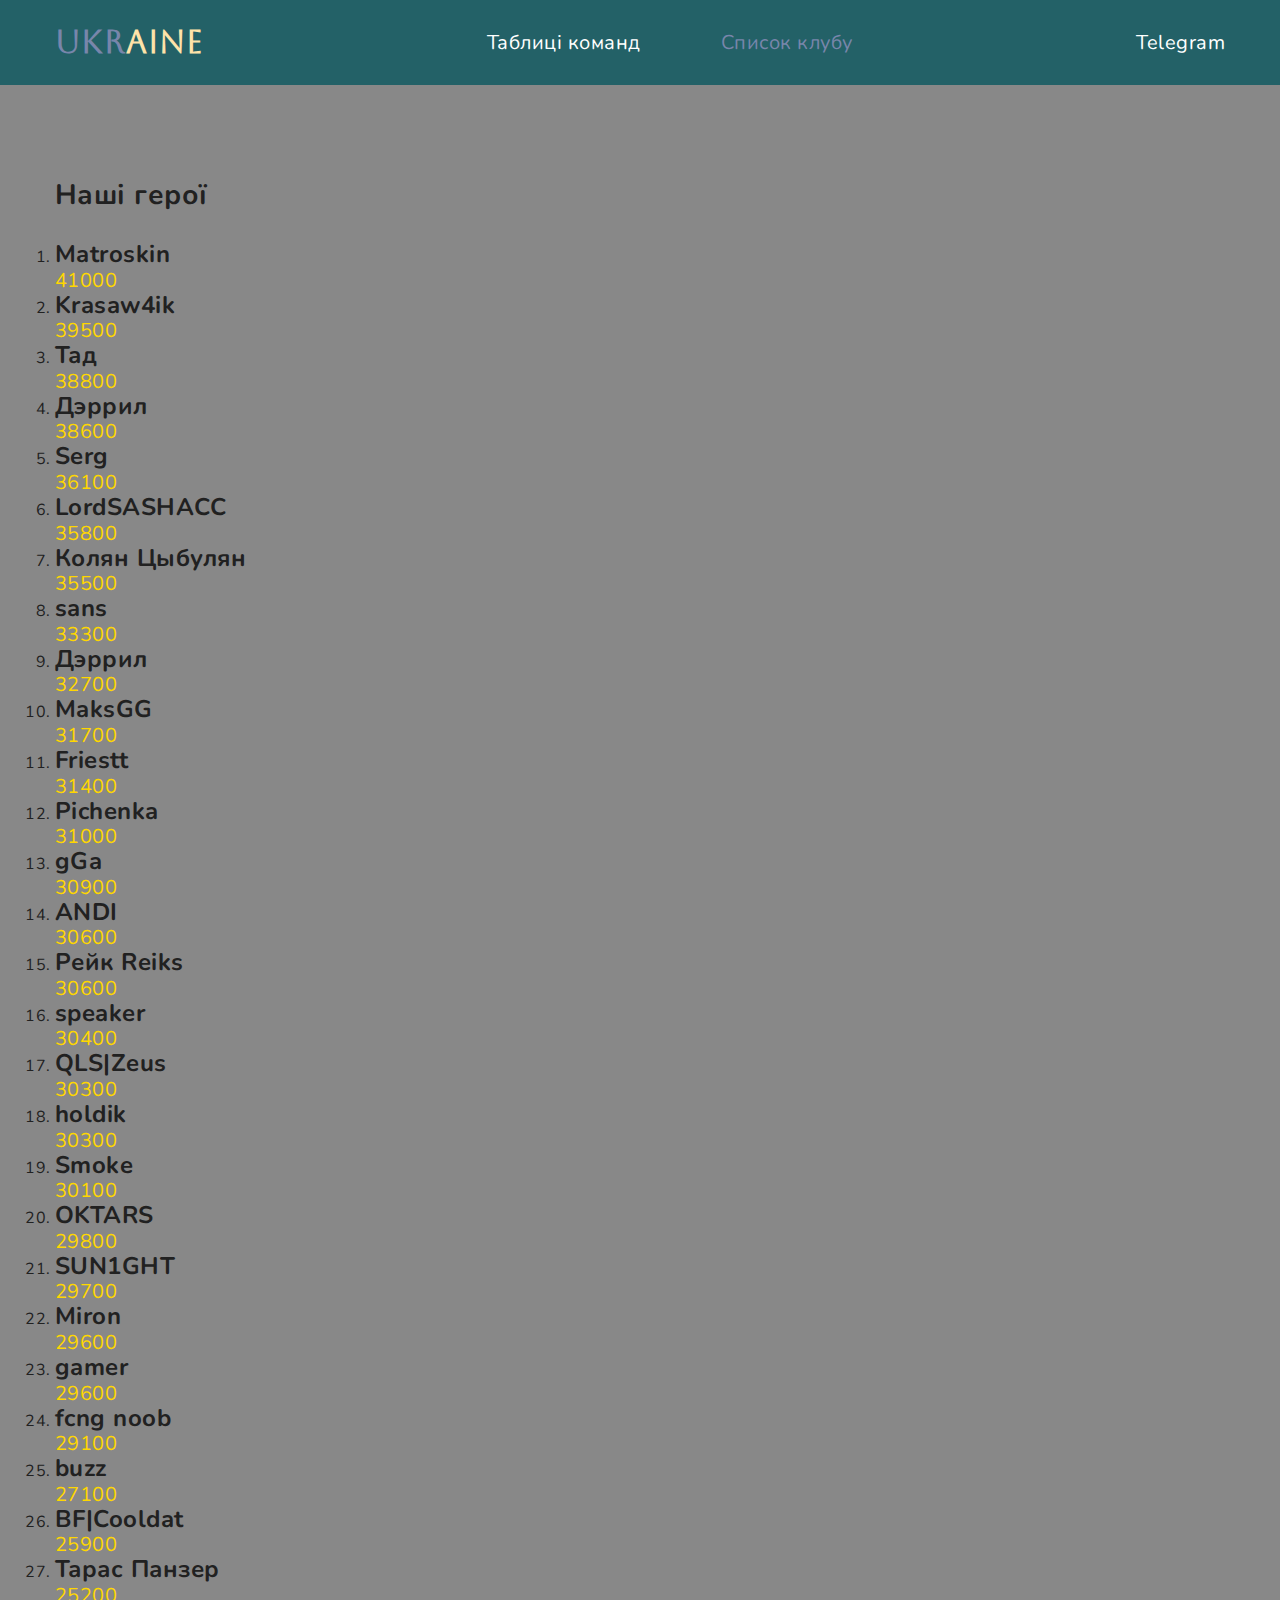
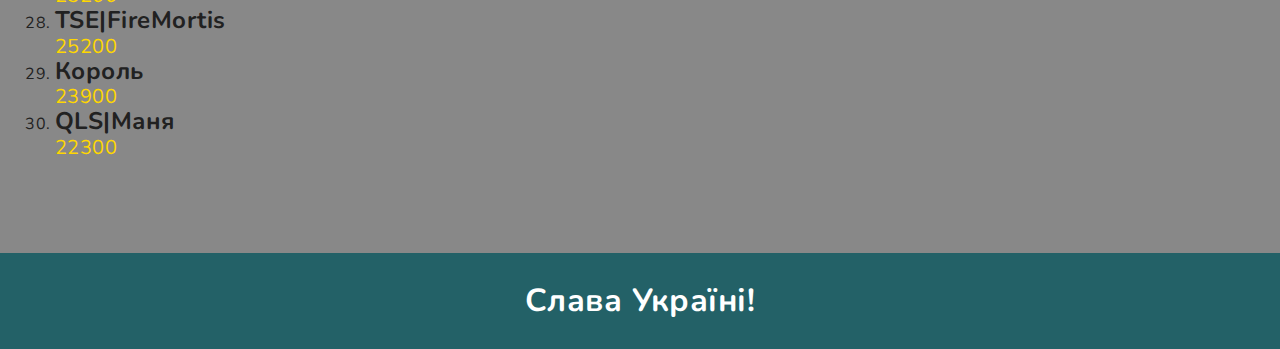
==== peoplelist.html @ 1a243423 "Update" ====
<!DOCTYPE html>
<html lang="uk">
  <head>
    <meta charset="UTF-8" />
    <meta name="viewport" content="width=device-width, initial-scale=1.0" />
    <title>Список клубу</title>
    <link rel="preconnect" href="https://fonts.googleapis.com">
    <link rel="preconnect" href="https://fonts.gstatic.com" crossorigin>
    <link 
      href="https://fonts.googleapis.com/css2?family=Aboreto&family=Nunito:wght@400;600;700&display=swap" rel="stylesheet"
    >
    <link
      rel="stylesheet"
      href="https://cdn.jsdelivr.net/npm/modern-normalize@1.1.0/modern-normalize.min.css"
    />
    <link rel="stylesheet" href="./styles/styles.css" />
  </head>
  <body>
    <header class="page-header">
      <div class="page-header-container container">
        <nav class="page-navigation">
          <h1 class="ukraine-logo">
            <span class="ukr-logo">Ukr</span><span class="aine-logo">aine</span>
          </h1>
          <ul class="menu list">
            <li class="menu-item">
              <a href="./index.html" class="team-table link">Таблиці команд</a>
            </li>
            <li class="menu-item">
              <a href="./peoplelist.html" class="team-list link current"
                >Список клубу</a
              >
            </li>
          </ul>
          <a href="https://t.me/UkraineBsUa" class="telegram-link link"
            ><span>Telegram</span></a
          >
        </nav>
      </div>
    </header>
    <main>
      <section class="list-section section">
        <div class="container">
            <h1 class="heroes">Наші герої</h1>
          <ol class="namelist">
            <li class="player">
              <h2 class="player-name">Matroskin</h2>
              <p class="player-trophy">41000</p>
            </li>
            <li class="player">
              <h2 class="player-name">Krasaw4ik</h2>
              <p class="player-trophy">39500</p>
            </li>
            <li class="player">
              <h2 class="player-name">Тад</h2>
              <p class="player-trophy">38800</p>
            </li>
            <li class="player">
              <h2 class="player-name">Дэррил</h2>
              <p class="player-trophy">38600</p>
            </li>
            <li class="player">
              <h2 class="player-name">Serg</h2>
              <p class="player-trophy">36100</p>
            </li>
            <li class="player">
                <h2 class="player-name">LordSASHACC</h2>
                <p class="player-trophy">35800</p>
            </li>
            <li class="player">
                <h2 class="player-name">Колян Цыбулян</h2>
                <p class="player-trophy">35500</p>
            </li>
            <li class="player">
                <h2 class="player-name">sans</h2>
                <p class="player-trophy">33300</p>
            </li>
            <li class="player">
                <h2 class="player-name">Дэррил</h2>
                <p class="player-trophy">32700</p>
            </li>
            <li class="player">
                <h2 class="player-name">MaksGG</h2>
                <p class="player-trophy">31700</p>
            </li>
            <li class="player">
                <h2 class="player-name">Friestt</h2>
                <p class="player-trophy">31400</p>
            </li>
            <li class="player">
                <h2 class="player-name">Pichenka</h2>
                <p class="player-trophy">31000</p>
            </li>
            <li class="player">
                <h2 class="player-name">gGa</h2>
                <p class="player-trophy">30900</p>
            </li>
            <li class="player">
                <h2 class="player-name">ANDI</h2>
                <p class="player-trophy">30600</p>
            </li>
            <li class="player">
                <h2 class="player-name">Рейк Reiks</h2>
                <p class="player-trophy">30600</p>
            </li>
            <li class="player">
                <h2 class="player-name">speaker</h2>
                <p class="player-trophy">30400</p>
            </li>
            <li class="player">
                <h2 class="player-name">QLS|Zeus</h2>
                <p class="player-trophy">30300</p>
            </li>
            <li class="player">
                <h2 class="player-name">holdik</h2>
                <p class="player-trophy">30300</p>
            </li>
            <li class="player">
                <h2 class="player-name">Smoke</h2>
                <p class="player-trophy">30100</p>
            </li>
            <li class="player">
                <h2 class="player-name">OKTARS</h2>
                <p class="player-trophy">29800</p>
            </li>
            <li class="player">
                <h2 class="player-name">SUN1GHT</h2>
                <p class="player-trophy">29700</p>
            </li>
            <li class="player">
                <h2 class="player-name">Miron</h2>
                <p class="player-trophy">29600</p>
            </li>
            <li class="player">
                <h2 class="player-name">gamer</h2>
                <p class="player-trophy">29600</p>
            </li>
            <li class="player">
                <h2 class="player-name">fcng noob</h2>
                <p class="player-trophy">29100</p>
            </li>
            <li class="player">
                <h2 class="player-name">buzz</h2>
                <p class="player-trophy">27100</p>
            </li>
            <li class="player">
                <h2 class="player-name">BF|Cooldat</h2>
                <p class="player-trophy">25900</p>
            </li>
            <li class="player">
                <h2 class="player-name">Тарас Панзер</h2>
                <p class="player-trophy">25200</p>
            </li>
            <li class="player">
                <h2 class="player-name">TSE|FireMortis</h2>
                <p class="player-trophy">25200</p>
            </li>
            <li class="player">
                <h2 class="player-name">Король</h2>
                <p class="player-trophy">23900</p>
            </li>
            <li class="player">
                <h2 class="player-name">QLS|Маня</h2>
                <p class="player-trophy">22300</p>
            </li>
          </ul>
        </div>
      </section>
    </main>
    <footer class="page-footer">
      <div class="page-footer-container container">
        <h3 class="glory-ukraine">Слава Україні!</h3>
      </div>
    </footer>
  </body>
</html>
---- styles/styles.css ----
:root {
    --primary-font: 'Nunito', sans-serif;
    --logo-font: 'Aboreto', sans-serif;
    --primary-bg-color: #FFFFFF;
    --primary-text-color: #212121;
}

h1, h2, h3, h4, h5, h6, p {
    margin-top: 0;
    margin-bottom: 0;
}

ol, ul {
    margin-top: 0;
    margin-bottom: 0;
    padding-left: 0;
}

img {
    display: block;
    max-width: 100%;
    height: auto;
}

table {
    box-shadow: 2px 2px 2px 2px hsla(0, 0%, 0%, 0.2);
    margin: 3rem;
    font-family: var(--primary-font);
    border-collapse: collapse;
}

td, th {
    padding: 0.5rem 1rem;
    border: 1px solid #888;
    text-align: center;
}

.link {
    text-decoration: none;
}

.list {
    list-style: none;
}

.buttoncursor {
    cursor: pointer;
}

.cursor {
    cursor: default;
}

.visually-hidden {
    position: absolute;
    white-space: nowrap;
    width: 1px;
    height: 1px;
    overflow: hidden;
    border: 0;
    padding: 0;
    clip: rect(0 0 0 0);
    clip-path: inset(50%);
    margin: -1px;
}

.container {
    width: 1200px;
    margin-left: auto;
    margin-right: auto;
    padding-left: 15px;
    padding-right: 15px;
}

.section {
    padding-top: 94px;
    padding-bottom: 94px;
}

body {
    font-family: var(--primary-font);
    background: var(--primary-bg-color);
    color: var(--primary-text-color);
    font-size: 16px;
    letter-spacing: 0.03em;
}

/*-------------- HEADER --------------*/

.page-header{
    background-color: #236167;
    padding: 24px 0;
}

.page-navigation {
    display: flex;
    align-items: center;
    justify-content: space-between;
}

.ukraine-logo {
    font-family: var(--logo-font);
    color: #7886AB;
    font-size: 32px;
}

.aine-logo {
    color: #FEE3A9;
}

.menu {
    display: flex;
    align-items: center;
    column-gap: 80px;
}

.team-table, 
.team-list,
.telegram-link {
    color: white;
    font-size: 20px;
}

.team-table:hover,
.team-table:focus,
.team-list:hover,
.team-list:focus,
.telegram-link:hover,
.telegram-link:focus,
.current {
    color: #7886AB;
}

/*-------------- /HEADER --------------*/

/*-------------- FOOTER --------------*/

.page-footer {
    background: #236167;
    padding: 24px 0;
}

.page-footer-container{
    display: flex;
    justify-content: center;
}

.glory-ukraine {
    font-size: 32px;
    line-height: 48px;
    color: white;
}

.uaflag {
    height: 48px;
    width: 48px;
    margin-left: 10px;
}

/*-------------- /FOOTER --------------*/

/*-------------- MAIN --------------*/

.main-section {
    background: #F0F4F4;
}

.main-container {
    display: flex;
    flex-wrap: wrap;
    justify-content: center;
}

.team2-table,
.team3-table {
    background: #FEE7D2;
    table-layout: fixed;
    width: 165px;
}

.team2-caption,
.team3-caption {
    background: #542800;
}

.team2-th,
.team3-th {
    border: 1px solid #542800;
}

.team2-tr,
.team3-tr {
    background: #FFF9F3;
}

.team2,
.team3 {
    font-size: 16px;
    font-weight: 600;
    color: white;
    line-height: 30px;
}

.team1-table,
.team7-table {
    background: #DBDFE9;
    table-layout: fixed;
    width: 165px;
}

.team1-caption,
.team7-caption {
    background: #162755;
}

.team1-th,
.team7-th {
    border: 1px solid #162755;
}

.team1-tr,
.team7-tr {
    background: #FAFAF8;
}

.team1,
.team7 {
    font-size: 16px;
    font-weight: 600;
    color: white;
    line-height: 30px;
}

.team5-table,
.team6-table,
.team8-table,
.team10-table {
    background: #FFF2D5;
    table-layout: fixed;
    width: 165px;
}

.team5-caption,
.team6-caption,
.team8-caption,
.team10-caption {
    background: #A98538;
}

.team5-th,
.team6-th,
.team8-th,
.team10-th {
    border: 1px solid #A98538;
}

.team5-tr,
.team6-tr,
.team8-tr,
.team10-tr {
    background: #FFFBF3;
}

.team5,
.team6,
.team8,
.team10 {
    font-size: 16px;
    font-weight: 600;
    color: white;
    line-height: 30px;
}

/*-------------- /MAIN --------------*/

/*-------------- PEOPLELIST --------------*/

.heroes {
    margin-bottom: 30px;
    font-size: 28px;
}

.list-section {
    background: #888;
}

.player-trophy {
    font-size: 20px;
    color: gold;
}

/*-------------- /PEOPLELIST --------------*/

/*-------------- SMARTPHONE --------------*/

@media screen and (min-width:375px) and (max-width:415px){
    table {
        margin: 2rem;
    }

    .section {
        padding-top: 60px;
        padding-bottom: 60px;
    }
    
    .main-container{
        flex-direction: column;
        align-items: center;
    }

    .container{
        width:375px;
    }
    
    .page-navigation{
        flex-direction: column;
        align-items: center;
        justify-content: center;
        row-gap: 10px;
    }

    .menu {
        flex-direction: column;
        row-gap: 10px;
    }
}

/*-------------- /SMARTPHONE --------------*/
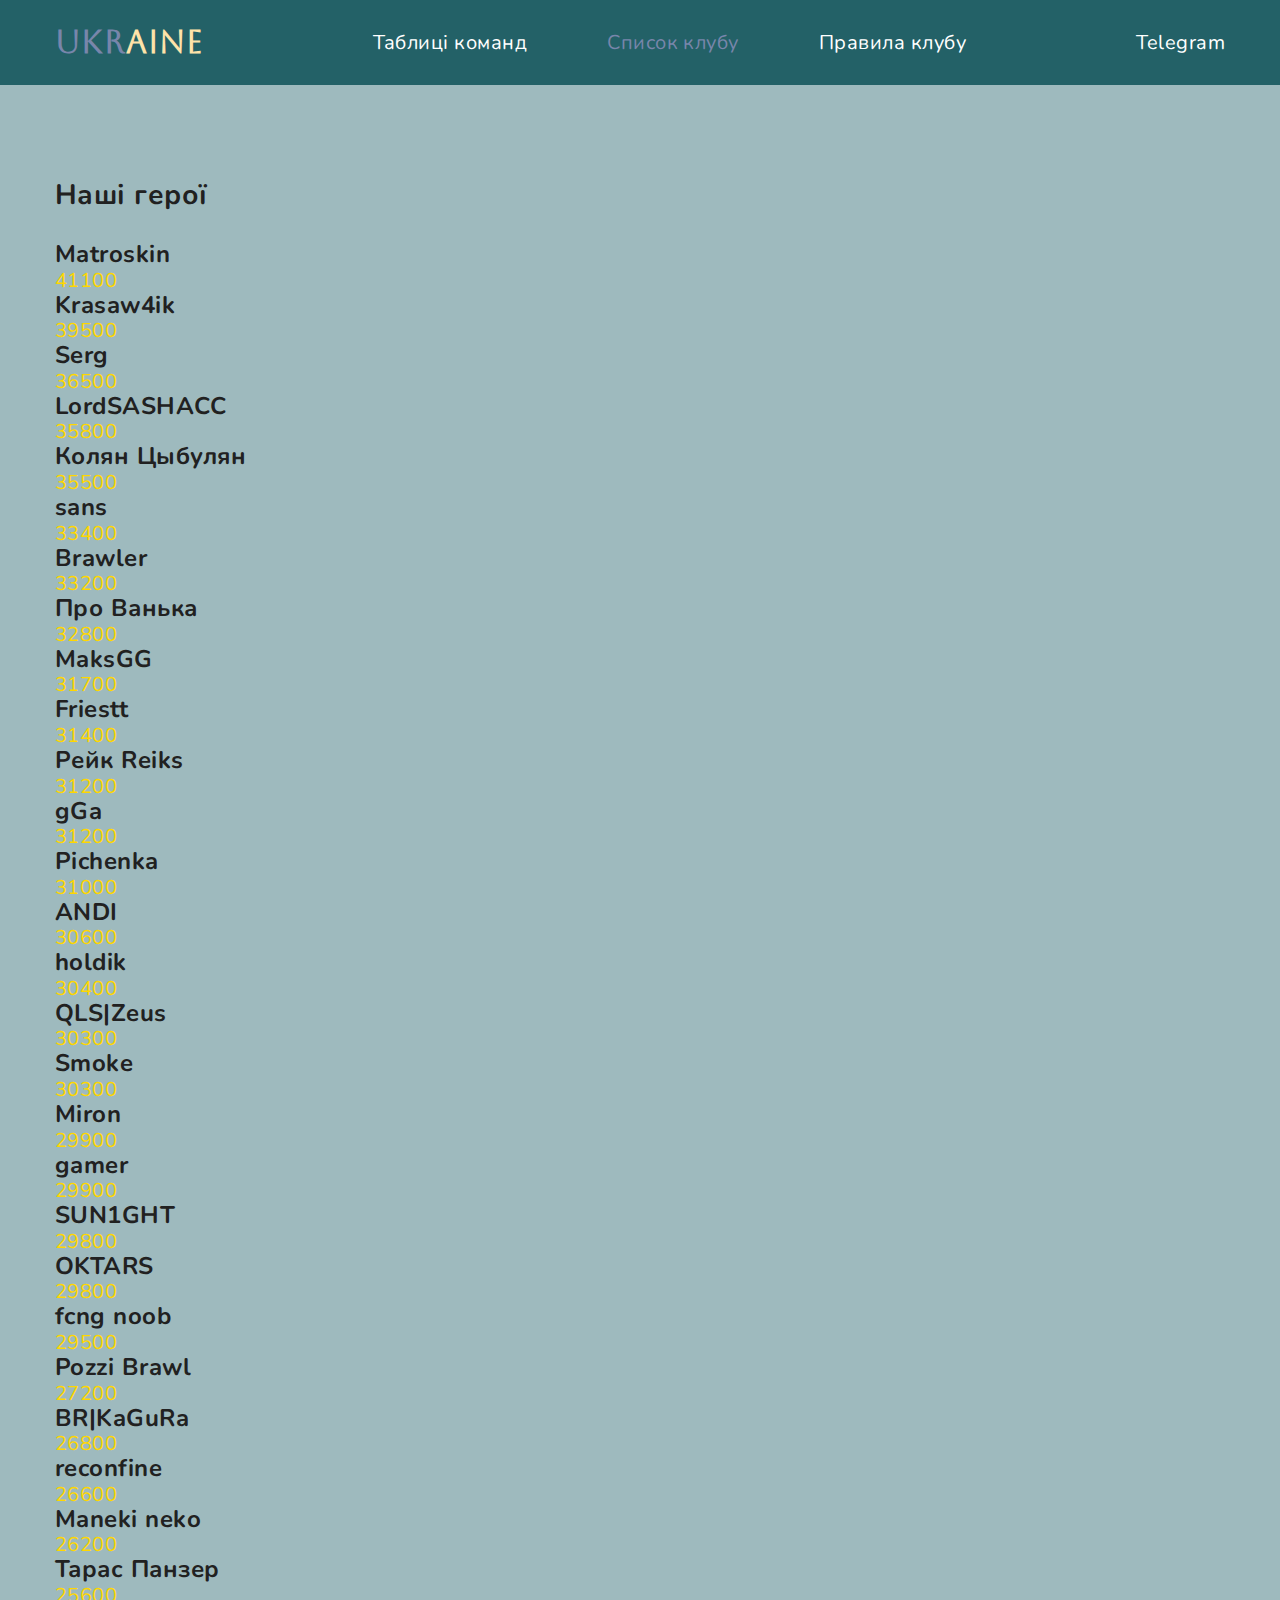
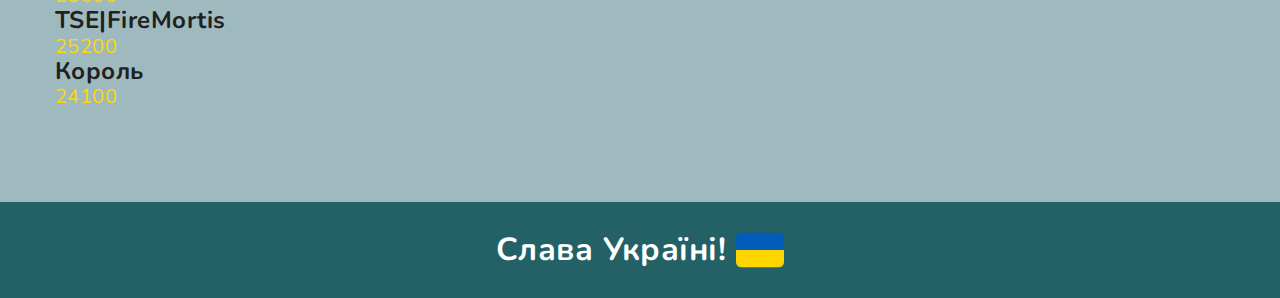
==== commit f21336b4: "Update" ====
--- a/peoplelist.html
+++ b/peoplelist.html
@@ -4,11 +4,12 @@
     <meta charset="UTF-8" />
     <meta name="viewport" content="width=device-width, initial-scale=1.0" />
     <title>Список клубу</title>
-    <link rel="preconnect" href="https://fonts.googleapis.com">
-    <link rel="preconnect" href="https://fonts.gstatic.com" crossorigin>
-    <link 
-      href="https://fonts.googleapis.com/css2?family=Aboreto&family=Nunito:wght@400;600;700&display=swap" rel="stylesheet"
-    >
+    <link rel="preconnect" href="https://fonts.googleapis.com" />
+    <link rel="preconnect" href="https://fonts.gstatic.com" crossorigin />
+    <link
+      href="https://fonts.googleapis.com/css2?family=Aboreto&family=Nunito:wght@400;600;700&display=swap"
+      rel="stylesheet"
+    />
     <link
       rel="stylesheet"
       href="https://cdn.jsdelivr.net/npm/modern-normalize@1.1.0/modern-normalize.min.css"
@@ -31,6 +32,9 @@
                 >Список клубу</a
               >
             </li>
+            <li class="menu-item">
+              <a href="./rules.html" class="team-rules link">Правила клубу</a>
+            </li>
           </ul>
           <a href="https://t.me/UkraineBsUa" class="telegram-link link"
             ><span>Telegram</span></a
@@ -41,127 +45,124 @@
     <main>
       <section class="list-section section">
         <div class="container">
-            <h1 class="heroes">Наші герої</h1>
-          <ol class="namelist">
+          <h1 class="heroes">Наші герої</h1>
+          <ul class="namelist list">
             <li class="player">
               <h2 class="player-name">Matroskin</h2>
-              <p class="player-trophy">41000</p>
+              <p class="player-trophy">41100</p>
             </li>
             <li class="player">
               <h2 class="player-name">Krasaw4ik</h2>
               <p class="player-trophy">39500</p>
             </li>
             <li class="player">
-              <h2 class="player-name">Тад</h2>
-              <p class="player-trophy">38800</p>
+              <h2 class="player-name">Serg</h2>
+              <p class="player-trophy">36500</p>
             </li>
             <li class="player">
-              <h2 class="player-name">Дэррил</h2>
-              <p class="player-trophy">38600</p>
+              <h2 class="player-name">LordSASHACC</h2>
+              <p class="player-trophy">35800</p>
             </li>
             <li class="player">
-              <h2 class="player-name">Serg</h2>
-              <p class="player-trophy">36100</p>
+              <h2 class="player-name">Колян Цыбулян</h2>
+              <p class="player-trophy">35500</p>
             </li>
             <li class="player">
-                <h2 class="player-name">LordSASHACC</h2>
-                <p class="player-trophy">35800</p>
+              <h2 class="player-name">sans</h2>
+              <p class="player-trophy">33400</p>
             </li>
             <li class="player">
-                <h2 class="player-name">Колян Цыбулян</h2>
-                <p class="player-trophy">35500</p>
+              <h2 class="player-name">Brawler</h2>
+              <p class="player-trophy">33200</p>
             </li>
             <li class="player">
-                <h2 class="player-name">sans</h2>
-                <p class="player-trophy">33300</p>
+              <h2 class="player-name">Про Ванька</h2>
+              <p class="player-trophy">32800</p>
             </li>
             <li class="player">
-                <h2 class="player-name">Дэррил</h2>
-                <p class="player-trophy">32700</p>
+              <h2 class="player-name">MaksGG</h2>
+              <p class="player-trophy">31700</p>
             </li>
             <li class="player">
-                <h2 class="player-name">MaksGG</h2>
-                <p class="player-trophy">31700</p>
+              <h2 class="player-name">Friestt</h2>
+              <p class="player-trophy">31400</p>
             </li>
             <li class="player">
-                <h2 class="player-name">Friestt</h2>
-                <p class="player-trophy">31400</p>
+              <h2 class="player-name">Рейк Reiks</h2>
+              <p class="player-trophy">31200</p>
             </li>
             <li class="player">
-                <h2 class="player-name">Pichenka</h2>
-                <p class="player-trophy">31000</p>
+              <h2 class="player-name">gGa</h2>
+              <p class="player-trophy">31200</p>
             </li>
             <li class="player">
-                <h2 class="player-name">gGa</h2>
-                <p class="player-trophy">30900</p>
+              <h2 class="player-name">Pichenka</h2>
+              <p class="player-trophy">31000</p>
+            </li>
+
+            <li class="player">
+              <h2 class="player-name">ANDI</h2>
+              <p class="player-trophy">30600</p>
             </li>
             <li class="player">
-                <h2 class="player-name">ANDI</h2>
-                <p class="player-trophy">30600</p>
+              <h2 class="player-name">holdik</h2>
+              <p class="player-trophy">30400</p>
             </li>
             <li class="player">
-                <h2 class="player-name">Рейк Reiks</h2>
-                <p class="player-trophy">30600</p>
+              <h2 class="player-name">QLS|Zeus</h2>
+              <p class="player-trophy">30300</p>
             </li>
             <li class="player">
-                <h2 class="player-name">speaker</h2>
-                <p class="player-trophy">30400</p>
+              <h2 class="player-name">Smoke</h2>
+              <p class="player-trophy">30300</p>
             </li>
             <li class="player">
-                <h2 class="player-name">QLS|Zeus</h2>
-                <p class="player-trophy">30300</p>
+              <h2 class="player-name">Miron</h2>
+              <p class="player-trophy">29900</p>
             </li>
             <li class="player">
-                <h2 class="player-name">holdik</h2>
-                <p class="player-trophy">30300</p>
+              <h2 class="player-name">gamer</h2>
+              <p class="player-trophy">29900</p>
             </li>
             <li class="player">
-                <h2 class="player-name">Smoke</h2>
-                <p class="player-trophy">30100</p>
+              <h2 class="player-name">SUN1GHT</h2>
+              <p class="player-trophy">29800</p>
             </li>
             <li class="player">
-                <h2 class="player-name">OKTARS</h2>
-                <p class="player-trophy">29800</p>
+              <h2 class="player-name">OKTARS</h2>
+              <p class="player-trophy">29800</p>
             </li>
             <li class="player">
-                <h2 class="player-name">SUN1GHT</h2>
-                <p class="player-trophy">29700</p>
+              <h2 class="player-name">fcng noob</h2>
+              <p class="player-trophy">29500</p>
             </li>
             <li class="player">
-                <h2 class="player-name">Miron</h2>
-                <p class="player-trophy">29600</p>
+              <h2 class="player-name">Pozzi Brawl</h2>
+              <p class="player-trophy">27200</p>
             </li>
             <li class="player">
-                <h2 class="player-name">gamer</h2>
-                <p class="player-trophy">29600</p>
+              <h2 class="player-name">BR|KaGuRa</h2>
+              <p class="player-trophy">26800</p>
             </li>
             <li class="player">
-                <h2 class="player-name">fcng noob</h2>
-                <p class="player-trophy">29100</p>
+              <h2 class="player-name">reconfine</h2>
+              <p class="player-trophy">26600</p>
             </li>
             <li class="player">
-                <h2 class="player-name">buzz</h2>
-                <p class="player-trophy">27100</p>
+              <h2 class="player-name">Maneki neko</h2>
+              <p class="player-trophy">26200</p>
             </li>
             <li class="player">
-                <h2 class="player-name">BF|Cooldat</h2>
-                <p class="player-trophy">25900</p>
+              <h2 class="player-name">Тарас Панзер</h2>
+              <p class="player-trophy">25600</p>
             </li>
             <li class="player">
-                <h2 class="player-name">Тарас Панзер</h2>
-                <p class="player-trophy">25200</p>
+              <h2 class="player-name">TSE|FireMortis</h2>
+              <p class="player-trophy">25200</p>
             </li>
             <li class="player">
-                <h2 class="player-name">TSE|FireMortis</h2>
-                <p class="player-trophy">25200</p>
-            </li>
-            <li class="player">
-                <h2 class="player-name">Король</h2>
-                <p class="player-trophy">23900</p>
-            </li>
-            <li class="player">
-                <h2 class="player-name">QLS|Маня</h2>
-                <p class="player-trophy">22300</p>
+              <h2 class="player-name">Король</h2>
+              <p class="player-trophy">24100</p>
             </li>
           </ul>
         </div>
@@ -170,6 +171,7 @@
     <footer class="page-footer">
       <div class="page-footer-container container">
         <h3 class="glory-ukraine">Слава Україні!</h3>
+        <img src="./images/ua.png" alt="uaflag" class="uaflag" />
       </div>
     </footer>
   </body>
--- a/styles/styles.css
+++ b/styles/styles.css
@@ -116,6 +116,7 @@
 
 .team-table, 
 .team-list,
+.team-rules,
 .telegram-link {
     color: white;
     font-size: 20px;
@@ -125,6 +126,8 @@
 .team-table:focus,
 .team-list:hover,
 .team-list:focus,
+.team-rules:hover,
+.team-rules:focus,
 .telegram-link:hover,
 .telegram-link:focus,
 .current {
@@ -231,39 +234,49 @@
     line-height: 30px;
 }
 
+.team4-table,
 .team5-table,
 .team6-table,
 .team8-table,
+.team9-table,
 .team10-table {
     background: #FFF2D5;
     table-layout: fixed;
     width: 165px;
 }
 
+.team4-caption,
 .team5-caption,
 .team6-caption,
 .team8-caption,
+.team9-caption,
 .team10-caption {
     background: #A98538;
 }
 
+.team4-th,
 .team5-th,
 .team6-th,
 .team8-th,
+.team9-th,
 .team10-th {
     border: 1px solid #A98538;
 }
 
+.team4-tr,
 .team5-tr,
 .team6-tr,
 .team8-tr,
+.team9-tr,
 .team10-tr {
     background: #FFFBF3;
 }
 
+.team4,
 .team5,
 .team6,
 .team8,
+.team9,
 .team10 {
     font-size: 16px;
     font-weight: 600;
@@ -271,6 +284,52 @@
     line-height: 30px;
 }
 
+.legend-table {
+    background: #F3F7F7;
+    margin-left: 4rem;
+    margin-right: 4rem;
+}
+
+.legend-caption {
+    background: #236167;
+}
+
+.legend {
+    font-size: 16px;
+    font-weight: 600;
+    color: white;
+    line-height: 30px;
+}
+
+.legend-th,
+.legend-td {
+    border: 1px solid #236167;
+}
+
+.legend-td {
+    background: #236167;
+    color: white;
+}
+
+.red {
+    background: #542800;
+    color: white;
+}
+
+.blue {
+    background: #162755;
+    color: white;
+}
+
+.yellow {
+    background: #A98538;
+    color: white;
+}
+
+.light-yellow {
+    background: #D4B169;
+}
+
 /*-------------- /MAIN --------------*/
 
 /*-------------- PEOPLELIST --------------*/
@@ -281,7 +340,7 @@
 }
 
 .list-section {
-    background: #888;
+    background: #9EBABE;
 }
 
 .player-trophy {
@@ -291,6 +350,29 @@
 
 /*-------------- /PEOPLELIST --------------*/
 
+/*-------------- RULES --------------*/
+
+.rules-section {
+    background: #DAE5E6;
+}
+
+.rules-header {
+    text-align: center;
+    margin-bottom: 40px;
+    font-size: 28px;
+}
+
+.rules-text {
+    margin-left: 200px;
+    margin-right: 200px;
+}
+
+.rules-text:not(:last-child){
+    margin-bottom: 20px;
+}
+
+/*-------------- /RULES --------------*/
+
 /*-------------- SMARTPHONE --------------*/
 
 @media screen and (min-width:375px) and (max-width:415px){
@@ -298,7 +380,13 @@
         margin: 2rem;
     }
 
+    th {
+        padding: 0.5rem 0.5rem;
+    }
+
     .section {
+        display: flex;
+        justify-content: center;
         padding-top: 60px;
         padding-bottom: 60px;
     }
@@ -310,6 +398,20 @@
 
     .container{
         width:375px;
+        padding-left: 0;
+        padding-right: 0;
+        margin-left: 0;
+        margin-right: 0;
+    }
+
+    .page-header {
+        display: flex;
+        justify-content: center;
+    }
+
+    .page-footer {
+        display: flex;
+        justify-content: center;
     }
     
     .page-navigation{
@@ -323,6 +425,35 @@
         flex-direction: column;
         row-gap: 10px;
     }
+
+    .legend-table {
+        table-layout: fixed;
+        width: 350px;
+        margin-left: 1rem;
+        margin-right: 1rem;
+    }
+
+    .red {
+        background: #542800;
+        color: white;
+        font-size:14px;
+    }
+    
+    .blue {
+        background: #162755;
+        color: white;
+        font-size: 14px;
+        }
+    
+    .yellow {
+        background: #A98538;
+        color: white;
+        font-size: 14px;
+    }
+
+    .rules-text {
+        margin: 0;
+    }
 }
 
 /*-------------- /SMARTPHONE --------------*/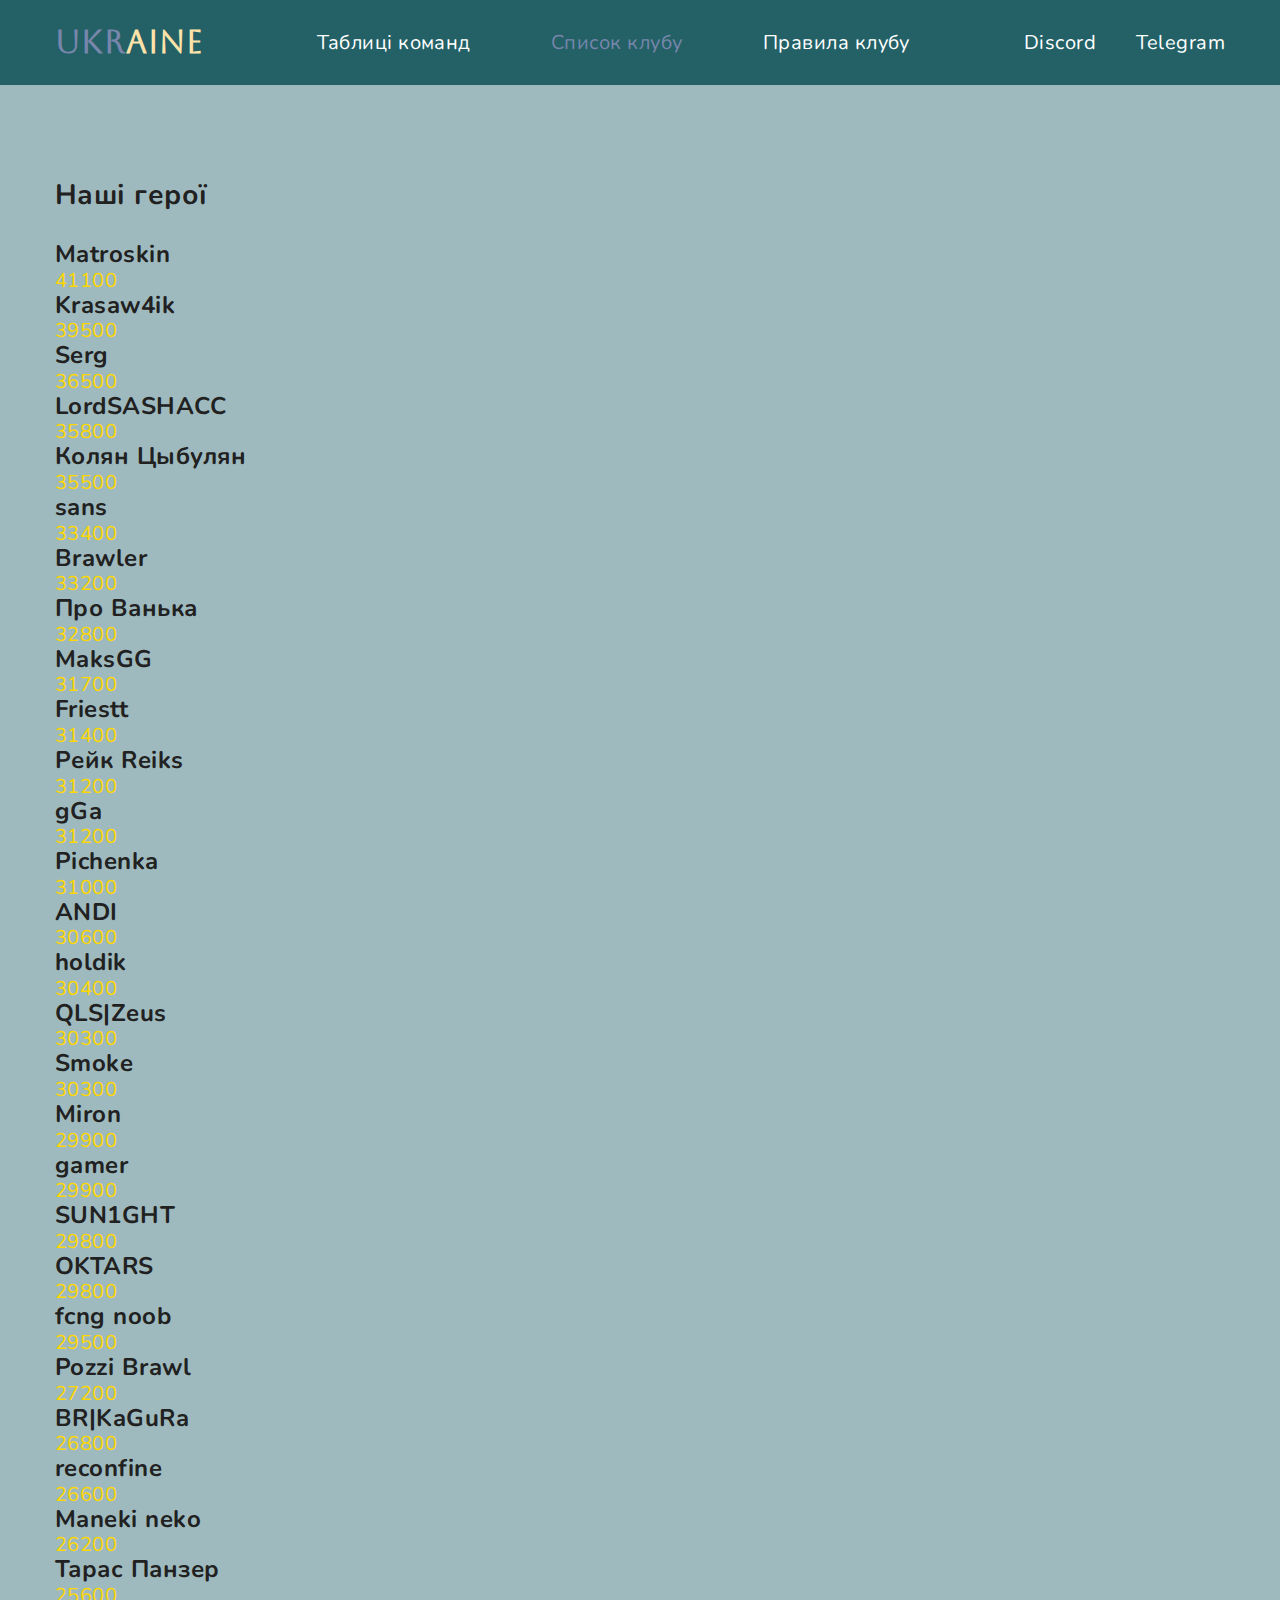
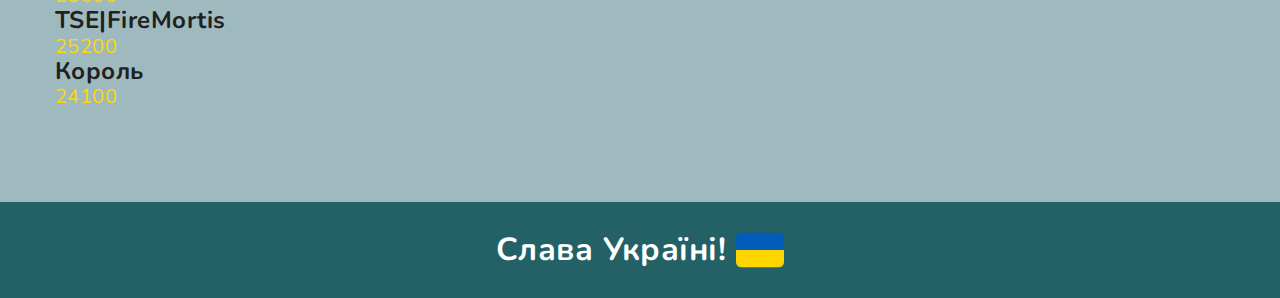
==== commit a8492543: "Update" ====
--- a/peoplelist.html
+++ b/peoplelist.html
@@ -36,9 +36,22 @@
               <a href="./rules.html" class="team-rules link">Правила клубу</a>
             </li>
           </ul>
-          <a href="https://t.me/UkraineBsUa" class="telegram-link link"
-            ><span>Telegram</span></a
-          >
+          <div class="link-container">
+            <a
+              href="https://discord.com/invite/VqZNtMQt"
+              target="_blank"
+              class="discord-link link"
+            >
+              <span>Discord</span>
+            </a>
+            <a
+              href="https://t.me/UkraineBsUa"
+              target="_blank"
+              class="telegram-link link"
+            >
+              <span>Telegram</span></a
+            >
+          </div>
         </nav>
       </div>
     </header>
--- a/styles/styles.css
+++ b/styles/styles.css
@@ -114,10 +114,17 @@
     column-gap: 80px;
 }
 
+.link-container{
+    display: flex;
+    align-items: center;
+    column-gap: 40px;
+}
+
 .team-table, 
 .team-list,
 .team-rules,
-.telegram-link {
+.telegram-link,
+.discord-link {
     color: white;
     font-size: 20px;
 }
@@ -130,6 +137,8 @@
 .team-rules:focus,
 .telegram-link:hover,
 .telegram-link:focus,
+.discord-link:hover,
+.discord-link:focus,
 .current {
     color: #7886AB;
 }
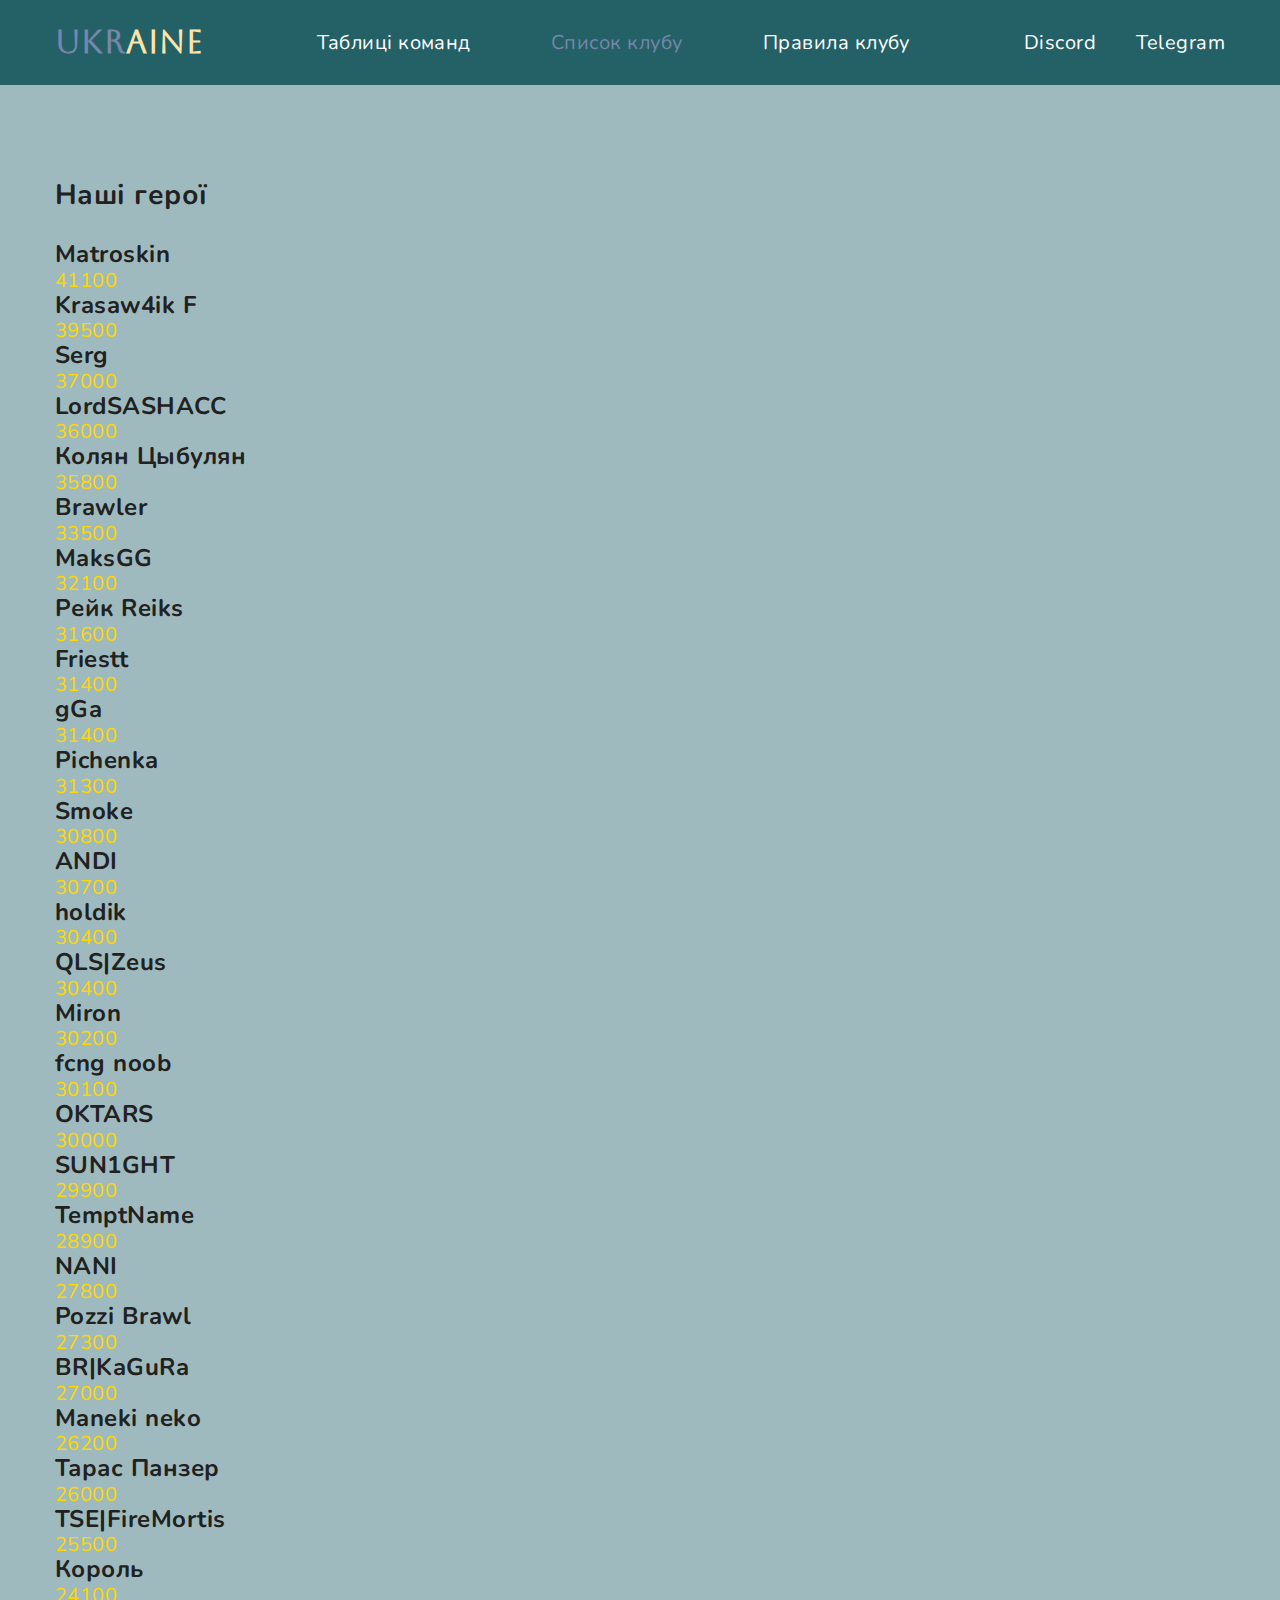
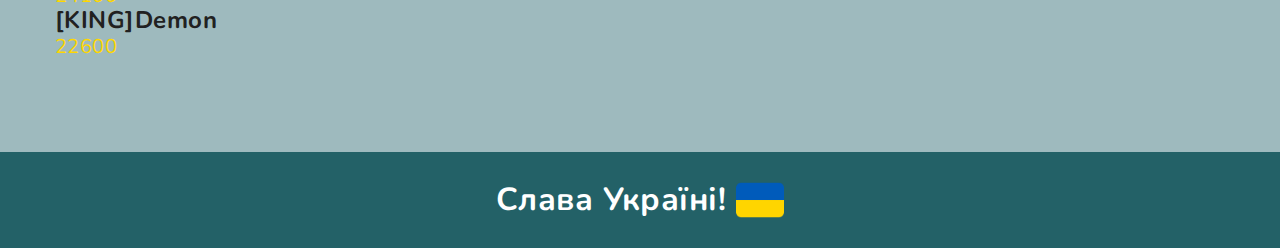
==== commit 154a2a2e: "Update" ====
--- a/peoplelist.html
+++ b/peoplelist.html
@@ -65,57 +65,52 @@
               <p class="player-trophy">41100</p>
             </li>
             <li class="player">
-              <h2 class="player-name">Krasaw4ik</h2>
+              <h2 class="player-name">Krasaw4ik F</h2>
               <p class="player-trophy">39500</p>
             </li>
             <li class="player">
               <h2 class="player-name">Serg</h2>
-              <p class="player-trophy">36500</p>
+              <p class="player-trophy">37000</p>
             </li>
             <li class="player">
               <h2 class="player-name">LordSASHACC</h2>
+              <p class="player-trophy">36000</p>
+            </li>
+            <li class="player">
+              <h2 class="player-name">Колян Цыбулян</h2>
               <p class="player-trophy">35800</p>
             </li>
             <li class="player">
-              <h2 class="player-name">Колян Цыбулян</h2>
-              <p class="player-trophy">35500</p>
-            </li>
-            <li class="player">
-              <h2 class="player-name">sans</h2>
-              <p class="player-trophy">33400</p>
-            </li>
-            <li class="player">
               <h2 class="player-name">Brawler</h2>
-              <p class="player-trophy">33200</p>
-            </li>
-            <li class="player">
-              <h2 class="player-name">Про Ванька</h2>
-              <p class="player-trophy">32800</p>
+              <p class="player-trophy">33500</p>
             </li>
             <li class="player">
               <h2 class="player-name">MaksGG</h2>
-              <p class="player-trophy">31700</p>
+              <p class="player-trophy">32100</p>
+            </li>
+            <li class="player">
+              <h2 class="player-name">Рейк Reiks</h2>
+              <p class="player-trophy">31600</p>
             </li>
             <li class="player">
               <h2 class="player-name">Friestt</h2>
               <p class="player-trophy">31400</p>
             </li>
             <li class="player">
-              <h2 class="player-name">Рейк Reiks</h2>
-              <p class="player-trophy">31200</p>
-            </li>
-            <li class="player">
               <h2 class="player-name">gGa</h2>
-              <p class="player-trophy">31200</p>
+              <p class="player-trophy">31400</p>
             </li>
             <li class="player">
               <h2 class="player-name">Pichenka</h2>
-              <p class="player-trophy">31000</p>
+              <p class="player-trophy">31300</p>
             </li>
-
+            <li class="player">
+              <h2 class="player-name">Smoke</h2>
+              <p class="player-trophy">30800</p>
+            </li>
             <li class="player">
               <h2 class="player-name">ANDI</h2>
-              <p class="player-trophy">30600</p>
+              <p class="player-trophy">30700</p>
             </li>
             <li class="player">
               <h2 class="player-name">holdik</h2>
@@ -123,43 +118,39 @@
             </li>
             <li class="player">
               <h2 class="player-name">QLS|Zeus</h2>
-              <p class="player-trophy">30300</p>
-            </li>
-            <li class="player">
-              <h2 class="player-name">Smoke</h2>
-              <p class="player-trophy">30300</p>
+              <p class="player-trophy">30400</p>
             </li>
             <li class="player">
               <h2 class="player-name">Miron</h2>
+              <p class="player-trophy">30200</p>
+            </li>
+            <li class="player">
+              <h2 class="player-name">fcng noob</h2>
+              <p class="player-trophy">30100</p>
+            </li>
+            <li class="player">
+              <h2 class="player-name">OKTARS</h2>
+              <p class="player-trophy">30000</p>
+            </li>
+            <li class="player">
+              <h2 class="player-name">SUN1GHT</h2>
               <p class="player-trophy">29900</p>
             </li>
             <li class="player">
-              <h2 class="player-name">gamer</h2>
-              <p class="player-trophy">29900</p>
+              <h2 class="player-name">TemptName</h2>
+              <p class="player-trophy">28900</p>
             </li>
             <li class="player">
-              <h2 class="player-name">SUN1GHT</h2>
-              <p class="player-trophy">29800</p>
-            </li>
-            <li class="player">
-              <h2 class="player-name">OKTARS</h2>
-              <p class="player-trophy">29800</p>
-            </li>
-            <li class="player">
-              <h2 class="player-name">fcng noob</h2>
-              <p class="player-trophy">29500</p>
+              <h2 class="player-name">NANI</h2>
+              <p class="player-trophy">27800</p>
             </li>
             <li class="player">
               <h2 class="player-name">Pozzi Brawl</h2>
-              <p class="player-trophy">27200</p>
+              <p class="player-trophy">27300</p>
             </li>
             <li class="player">
               <h2 class="player-name">BR|KaGuRa</h2>
-              <p class="player-trophy">26800</p>
-            </li>
-            <li class="player">
-              <h2 class="player-name">reconfine</h2>
-              <p class="player-trophy">26600</p>
+              <p class="player-trophy">27000</p>
             </li>
             <li class="player">
               <h2 class="player-name">Maneki neko</h2>
@@ -167,15 +158,19 @@
             </li>
             <li class="player">
               <h2 class="player-name">Тарас Панзер</h2>
-              <p class="player-trophy">25600</p>
+              <p class="player-trophy">26000</p>
             </li>
             <li class="player">
               <h2 class="player-name">TSE|FireMortis</h2>
-              <p class="player-trophy">25200</p>
+              <p class="player-trophy">25500</p>
             </li>
             <li class="player">
               <h2 class="player-name">Король</h2>
               <p class="player-trophy">24100</p>
+            </li>
+            <li class="player">
+              <h2 class="player-name">[KING]Demon</h2>
+              <p class="player-trophy">22600</p>
             </li>
           </ul>
         </div>
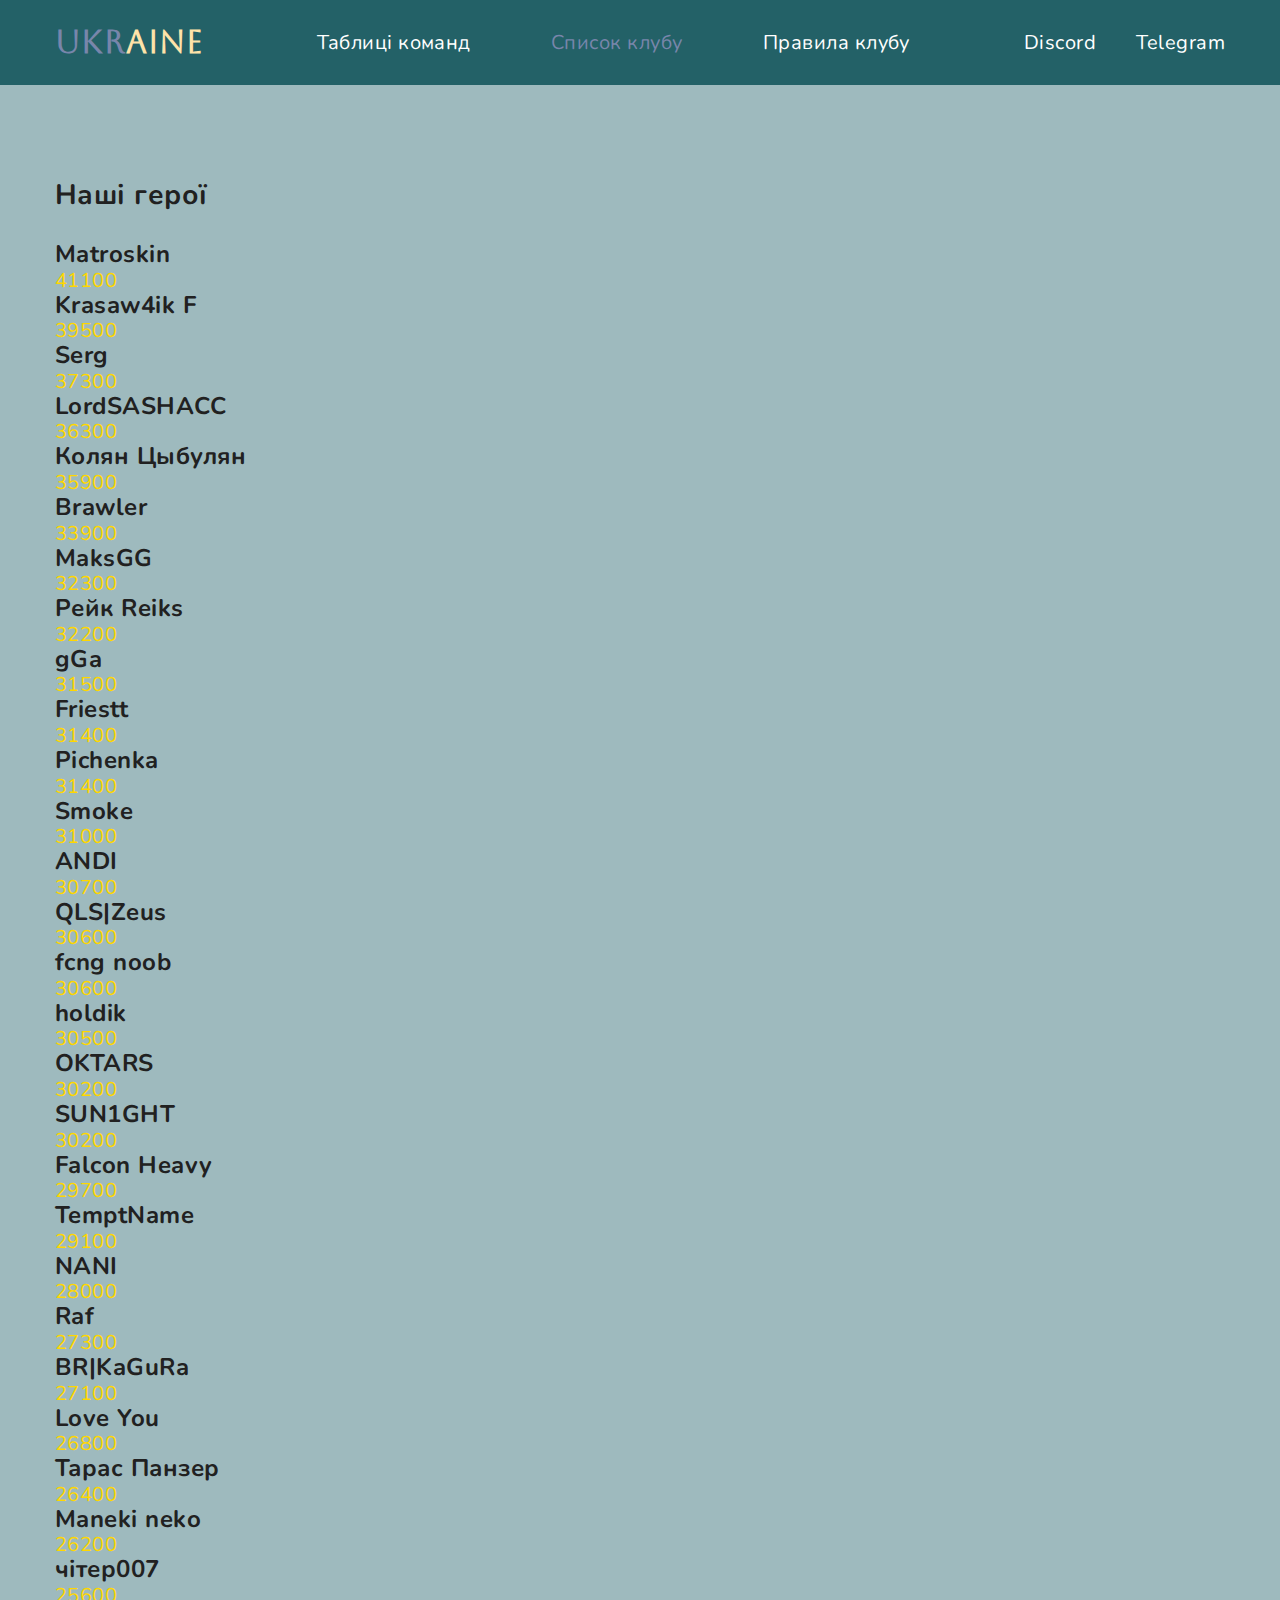
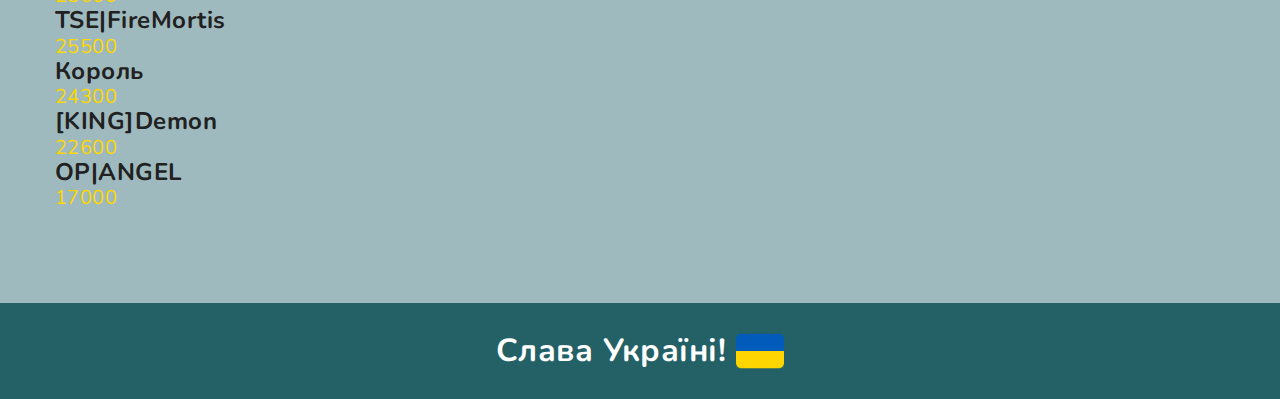
==== commit 038cd2f3: "Update" ====
--- a/peoplelist.html
+++ b/peoplelist.html
@@ -70,95 +70,103 @@
             </li>
             <li class="player">
               <h2 class="player-name">Serg</h2>
-              <p class="player-trophy">37000</p>
+              <p class="player-trophy">37300</p>
             </li>
             <li class="player">
               <h2 class="player-name">LordSASHACC</h2>
-              <p class="player-trophy">36000</p>
+              <p class="player-trophy">36300</p>
             </li>
             <li class="player">
               <h2 class="player-name">Колян Цыбулян</h2>
-              <p class="player-trophy">35800</p>
+              <p class="player-trophy">35900</p>
             </li>
             <li class="player">
               <h2 class="player-name">Brawler</h2>
-              <p class="player-trophy">33500</p>
+              <p class="player-trophy">33900</p>
             </li>
             <li class="player">
               <h2 class="player-name">MaksGG</h2>
-              <p class="player-trophy">32100</p>
+              <p class="player-trophy">32300</p>
             </li>
             <li class="player">
               <h2 class="player-name">Рейк Reiks</h2>
-              <p class="player-trophy">31600</p>
+              <p class="player-trophy">32200</p>
+            </li>
+            <li class="player">
+              <h2 class="player-name">gGa</h2>
+              <p class="player-trophy">31500</p>
             </li>
             <li class="player">
               <h2 class="player-name">Friestt</h2>
               <p class="player-trophy">31400</p>
             </li>
             <li class="player">
-              <h2 class="player-name">gGa</h2>
+              <h2 class="player-name">Pichenka</h2>
               <p class="player-trophy">31400</p>
             </li>
             <li class="player">
-              <h2 class="player-name">Pichenka</h2>
-              <p class="player-trophy">31300</p>
-            </li>
-            <li class="player">
               <h2 class="player-name">Smoke</h2>
-              <p class="player-trophy">30800</p>
+              <p class="player-trophy">31000</p>
             </li>
             <li class="player">
               <h2 class="player-name">ANDI</h2>
               <p class="player-trophy">30700</p>
             </li>
             <li class="player">
-              <h2 class="player-name">holdik</h2>
-              <p class="player-trophy">30400</p>
+              <h2 class="player-name">QLS|Zeus</h2>
+              <p class="player-trophy">30600</p>
             </li>
             <li class="player">
-              <h2 class="player-name">QLS|Zeus</h2>
-              <p class="player-trophy">30400</p>
+              <h2 class="player-name">fcng noob</h2>
+              <p class="player-trophy">30600</p>
             </li>
             <li class="player">
-              <h2 class="player-name">Miron</h2>
+              <h2 class="player-name">holdik</h2>
+              <p class="player-trophy">30500</p>
+            </li>
+            <li class="player">
+              <h2 class="player-name">OKTARS</h2>
               <p class="player-trophy">30200</p>
             </li>
             <li class="player">
-              <h2 class="player-name">fcng noob</h2>
-              <p class="player-trophy">30100</p>
+              <h2 class="player-name">SUN1GHT</h2>
+              <p class="player-trophy">30200</p>
             </li>
             <li class="player">
-              <h2 class="player-name">OKTARS</h2>
-              <p class="player-trophy">30000</p>
-            </li>
-            <li class="player">
-              <h2 class="player-name">SUN1GHT</h2>
-              <p class="player-trophy">29900</p>
+              <h2 class="player-name">Falcon Heavy</h2>
+              <p class="player-trophy">29700</p>
             </li>
             <li class="player">
               <h2 class="player-name">TemptName</h2>
-              <p class="player-trophy">28900</p>
+              <p class="player-trophy">29100</p>
             </li>
             <li class="player">
               <h2 class="player-name">NANI</h2>
-              <p class="player-trophy">27800</p>
+              <p class="player-trophy">28000</p>
             </li>
             <li class="player">
-              <h2 class="player-name">Pozzi Brawl</h2>
+              <h2 class="player-name">Raf</h2>
               <p class="player-trophy">27300</p>
             </li>
             <li class="player">
               <h2 class="player-name">BR|KaGuRa</h2>
-              <p class="player-trophy">27000</p>
+              <p class="player-trophy">27100</p>
+            </li>
+            <li class="player">
+              <h2 class="player-name">Love You</h2>
+              <p class="player-trophy">26800</p>
+            </li>
+            <li class="player">
+              <h2 class="player-name">Тарас Панзер</h2>
+              <p class="player-trophy">26400</p>
             </li>
             <li class="player">
               <h2 class="player-name">Maneki neko</h2>
               <p class="player-trophy">26200</p>
             </li>
             <li class="player">
-              <h2 class="player-name">Тарас Панзер</h2>
-              <p class="player-trophy">26000</p>
+              <h2 class="player-name">чітер007</h2>
+              <p class="player-trophy">25600</p>
             </li>
             <li class="player">
               <h2 class="player-name">TSE|FireMortis</h2>
@@ -166,11 +174,15 @@
             </li>
             <li class="player">
               <h2 class="player-name">Король</h2>
-              <p class="player-trophy">24100</p>
+              <p class="player-trophy">24300</p>
             </li>
             <li class="player">
               <h2 class="player-name">[KING]Demon</h2>
               <p class="player-trophy">22600</p>
+            </li>
+            <li class="player">
+              <h2 class="player-name">OP|ANGEL</h2>
+              <p class="player-trophy">17000</p>
             </li>
           </ul>
         </div>
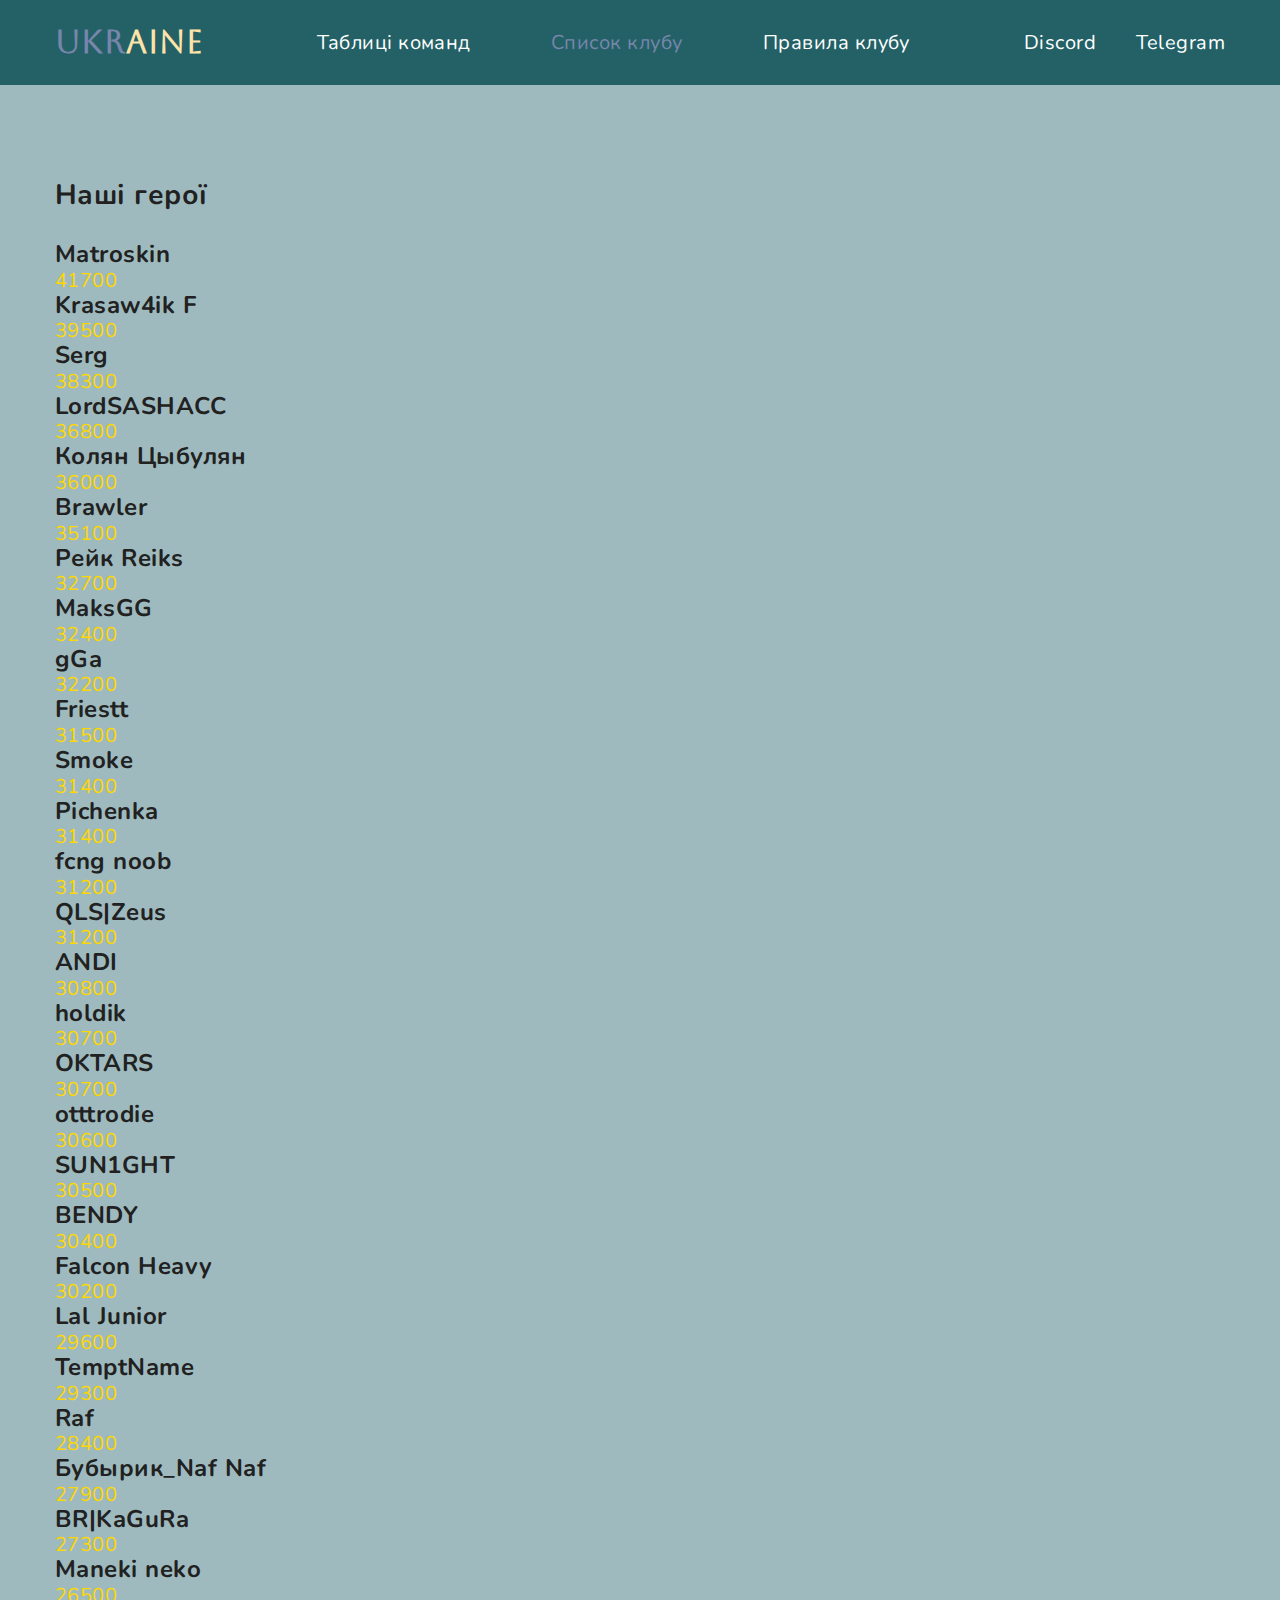
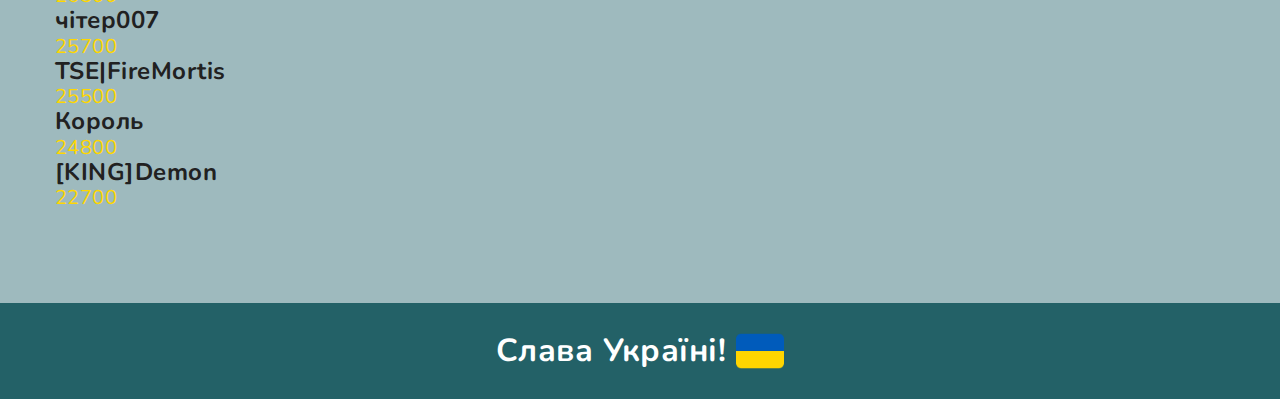
==== commit 51ba5e93: "Update" ====
--- a/peoplelist.html
+++ b/peoplelist.html
@@ -62,7 +62,7 @@
           <ul class="namelist list">
             <li class="player">
               <h2 class="player-name">Matroskin</h2>
-              <p class="player-trophy">41100</p>
+              <p class="player-trophy">41700</p>
             </li>
             <li class="player">
               <h2 class="player-name">Krasaw4ik F</h2>
@@ -70,34 +70,38 @@
             </li>
             <li class="player">
               <h2 class="player-name">Serg</h2>
-              <p class="player-trophy">37300</p>
+              <p class="player-trophy">38300</p>
             </li>
             <li class="player">
               <h2 class="player-name">LordSASHACC</h2>
-              <p class="player-trophy">36300</p>
+              <p class="player-trophy">36800</p>
             </li>
             <li class="player">
               <h2 class="player-name">Колян Цыбулян</h2>
-              <p class="player-trophy">35900</p>
+              <p class="player-trophy">36000</p>
             </li>
             <li class="player">
               <h2 class="player-name">Brawler</h2>
-              <p class="player-trophy">33900</p>
+              <p class="player-trophy">35100</p>
+            </li>
+            <li class="player">
+              <h2 class="player-name">Рейк Reiks</h2>
+              <p class="player-trophy">32700</p>
             </li>
             <li class="player">
               <h2 class="player-name">MaksGG</h2>
-              <p class="player-trophy">32300</p>
+              <p class="player-trophy">32400</p>
             </li>
             <li class="player">
-              <h2 class="player-name">Рейк Reiks</h2>
+              <h2 class="player-name">gGa</h2>
               <p class="player-trophy">32200</p>
             </li>
             <li class="player">
-              <h2 class="player-name">gGa</h2>
+              <h2 class="player-name">Friestt</h2>
               <p class="player-trophy">31500</p>
             </li>
             <li class="player">
-              <h2 class="player-name">Friestt</h2>
+              <h2 class="player-name">Smoke</h2>
               <p class="player-trophy">31400</p>
             </li>
             <li class="player">
@@ -105,68 +109,68 @@
               <p class="player-trophy">31400</p>
             </li>
             <li class="player">
-              <h2 class="player-name">Smoke</h2>
-              <p class="player-trophy">31000</p>
+              <h2 class="player-name">fcng noob</h2>
+              <p class="player-trophy">31200</p>
+            </li>
+            <li class="player">
+              <h2 class="player-name">QLS|Zeus</h2>
+              <p class="player-trophy">31200</p>
             </li>
             <li class="player">
               <h2 class="player-name">ANDI</h2>
+              <p class="player-trophy">30800</p>
+            </li>
+            <li class="player">
+              <h2 class="player-name">holdik</h2>
               <p class="player-trophy">30700</p>
             </li>
             <li class="player">
-              <h2 class="player-name">QLS|Zeus</h2>
+              <h2 class="player-name">OKTARS</h2>
+              <p class="player-trophy">30700</p>
+            </li>
+            <li class="player">
+              <h2 class="player-name">otttrodie</h2>
               <p class="player-trophy">30600</p>
             </li>
             <li class="player">
-              <h2 class="player-name">fcng noob</h2>
-              <p class="player-trophy">30600</p>
-            </li>
-            <li class="player">
-              <h2 class="player-name">holdik</h2>
+              <h2 class="player-name">SUN1GHT</h2>
               <p class="player-trophy">30500</p>
             </li>
             <li class="player">
-              <h2 class="player-name">OKTARS</h2>
+              <h2 class="player-name">BENDY</h2>
+              <p class="player-trophy">30400</p>
+            </li>
+            <li class="player">
+              <h2 class="player-name">Falcon Heavy</h2>
               <p class="player-trophy">30200</p>
             </li>
             <li class="player">
-              <h2 class="player-name">SUN1GHT</h2>
-              <p class="player-trophy">30200</p>
-            </li>
-            <li class="player">
-              <h2 class="player-name">Falcon Heavy</h2>
-              <p class="player-trophy">29700</p>
+              <h2 class="player-name">Lal Junior</h2>
+              <p class="player-trophy">29600</p>
             </li>
             <li class="player">
               <h2 class="player-name">TemptName</h2>
-              <p class="player-trophy">29100</p>
-            </li>
-            <li class="player">
-              <h2 class="player-name">NANI</h2>
-              <p class="player-trophy">28000</p>
+              <p class="player-trophy">29300</p>
             </li>
             <li class="player">
               <h2 class="player-name">Raf</h2>
+              <p class="player-trophy">28400</p>
+            </li>
+            <li class="player">
+              <h2 class="player-name">Бубырик_Naf Naf</h2>
+              <p class="player-trophy">27900</p>
+            </li>
+            <li class="player">
+              <h2 class="player-name">BR|KaGuRa</h2>
               <p class="player-trophy">27300</p>
             </li>
             <li class="player">
-              <h2 class="player-name">BR|KaGuRa</h2>
-              <p class="player-trophy">27100</p>
-            </li>
-            <li class="player">
-              <h2 class="player-name">Love You</h2>
-              <p class="player-trophy">26800</p>
-            </li>
-            <li class="player">
-              <h2 class="player-name">Тарас Панзер</h2>
-              <p class="player-trophy">26400</p>
-            </li>
-            <li class="player">
               <h2 class="player-name">Maneki neko</h2>
-              <p class="player-trophy">26200</p>
+              <p class="player-trophy">26500</p>
             </li>
             <li class="player">
               <h2 class="player-name">чітер007</h2>
-              <p class="player-trophy">25600</p>
+              <p class="player-trophy">25700</p>
             </li>
             <li class="player">
               <h2 class="player-name">TSE|FireMortis</h2>
@@ -174,15 +178,11 @@
             </li>
             <li class="player">
               <h2 class="player-name">Король</h2>
-              <p class="player-trophy">24300</p>
+              <p class="player-trophy">24800</p>
             </li>
             <li class="player">
               <h2 class="player-name">[KING]Demon</h2>
-              <p class="player-trophy">22600</p>
-            </li>
-            <li class="player">
-              <h2 class="player-name">OP|ANGEL</h2>
-              <p class="player-trophy">17000</p>
+              <p class="player-trophy">22700</p>
             </li>
           </ul>
         </div>
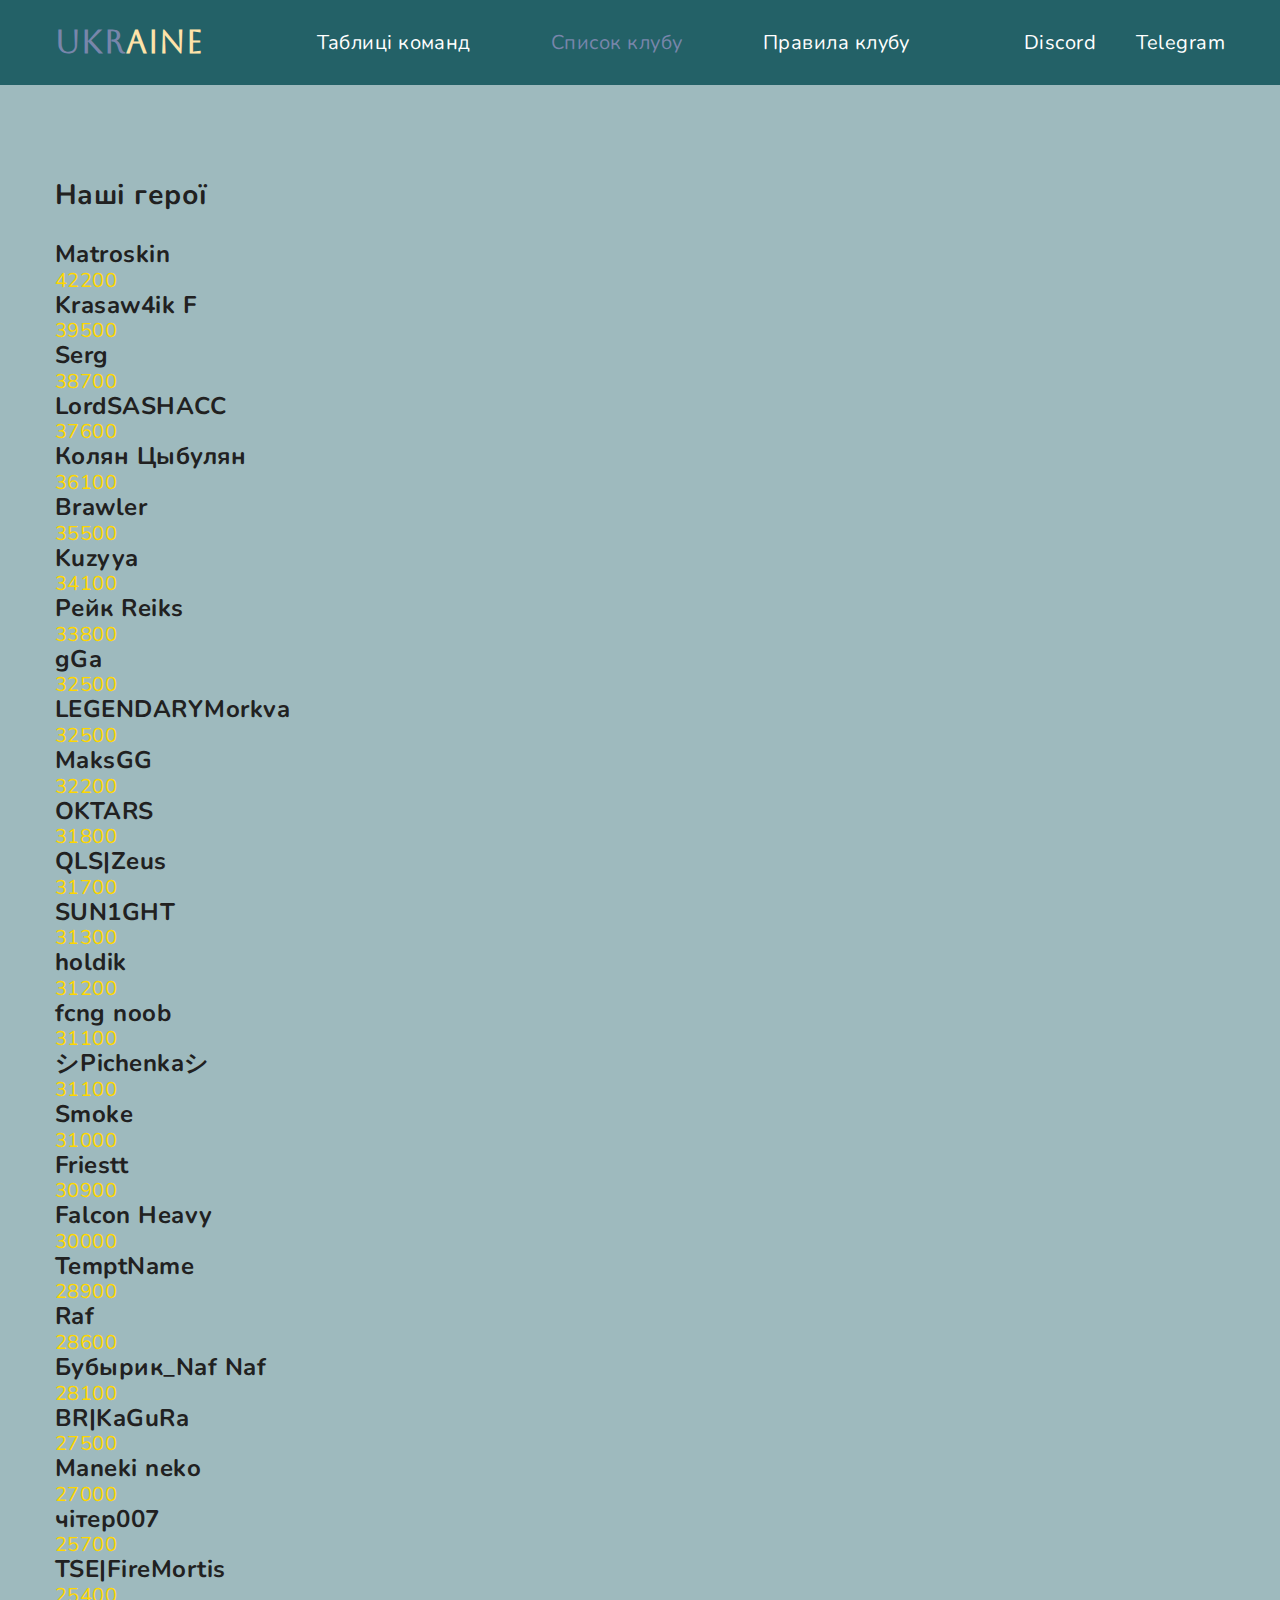
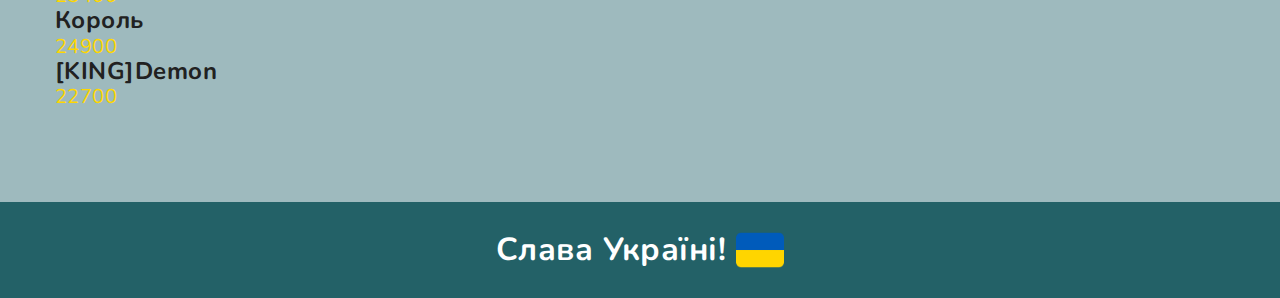
==== commit cc3e1131: "Update" ====
--- a/peoplelist.html
+++ b/peoplelist.html
@@ -62,7 +62,7 @@
           <ul class="namelist list">
             <li class="player">
               <h2 class="player-name">Matroskin</h2>
-              <p class="player-trophy">41700</p>
+              <p class="player-trophy">42200</p>
             </li>
             <li class="player">
               <h2 class="player-name">Krasaw4ik F</h2>
@@ -70,103 +70,95 @@
             </li>
             <li class="player">
               <h2 class="player-name">Serg</h2>
-              <p class="player-trophy">38300</p>
+              <p class="player-trophy">38700</p>
             </li>
             <li class="player">
               <h2 class="player-name">LordSASHACC</h2>
-              <p class="player-trophy">36800</p>
+              <p class="player-trophy">37600</p>
             </li>
             <li class="player">
               <h2 class="player-name">Колян Цыбулян</h2>
-              <p class="player-trophy">36000</p>
+              <p class="player-trophy">36100</p>
             </li>
             <li class="player">
               <h2 class="player-name">Brawler</h2>
-              <p class="player-trophy">35100</p>
+              <p class="player-trophy">35500</p>
+            </li>
+            <li class="player">
+              <h2 class="player-name">Kuzyya</h2>
+              <p class="player-trophy">34100</p>
             </li>
             <li class="player">
               <h2 class="player-name">Рейк Reiks</h2>
-              <p class="player-trophy">32700</p>
+              <p class="player-trophy">33800</p>
+            </li>
+            <li class="player">
+              <h2 class="player-name">gGa</h2>
+              <p class="player-trophy">32500</p>
+            </li>
+            <li class="player">
+              <h2 class="player-name">LEGENDARYMorkva</h2>
+              <p class="player-trophy">32500</p>
             </li>
             <li class="player">
               <h2 class="player-name">MaksGG</h2>
-              <p class="player-trophy">32400</p>
-            </li>
-            <li class="player">
-              <h2 class="player-name">gGa</h2>
               <p class="player-trophy">32200</p>
             </li>
             <li class="player">
-              <h2 class="player-name">Friestt</h2>
-              <p class="player-trophy">31500</p>
+              <h2 class="player-name">OKTARS</h2>
+              <p class="player-trophy">31800</p>
+            </li>
+            <li class="player">
+              <h2 class="player-name">QLS|Zeus</h2>
+              <p class="player-trophy">31700</p>
+            </li>
+            <li class="player">
+              <h2 class="player-name">SUN1GHT</h2>
+              <p class="player-trophy">31300</p>
+            </li>
+            <li class="player">
+              <h2 class="player-name">holdik</h2>
+              <p class="player-trophy">31200</p>
+            </li>
+            <li class="player">
+              <h2 class="player-name">fcng noob</h2>
+              <p class="player-trophy">31100</p>
+            </li>
+            <li class="player">
+              <h2 class="player-name">シPichenkaシ</h2>
+              <p class="player-trophy">31100</p>
             </li>
             <li class="player">
               <h2 class="player-name">Smoke</h2>
-              <p class="player-trophy">31400</p>
+              <p class="player-trophy">31000</p>
             </li>
             <li class="player">
-              <h2 class="player-name">Pichenka</h2>
-              <p class="player-trophy">31400</p>
-            </li>
-            <li class="player">
-              <h2 class="player-name">fcng noob</h2>
-              <p class="player-trophy">31200</p>
-            </li>
-            <li class="player">
-              <h2 class="player-name">QLS|Zeus</h2>
-              <p class="player-trophy">31200</p>
-            </li>
-            <li class="player">
-              <h2 class="player-name">ANDI</h2>
-              <p class="player-trophy">30800</p>
-            </li>
-            <li class="player">
-              <h2 class="player-name">holdik</h2>
-              <p class="player-trophy">30700</p>
-            </li>
-            <li class="player">
-              <h2 class="player-name">OKTARS</h2>
-              <p class="player-trophy">30700</p>
-            </li>
-            <li class="player">
-              <h2 class="player-name">otttrodie</h2>
-              <p class="player-trophy">30600</p>
-            </li>
-            <li class="player">
-              <h2 class="player-name">SUN1GHT</h2>
-              <p class="player-trophy">30500</p>
-            </li>
-            <li class="player">
-              <h2 class="player-name">BENDY</h2>
-              <p class="player-trophy">30400</p>
+              <h2 class="player-name">Friestt</h2>
+              <p class="player-trophy">30900</p>
             </li>
             <li class="player">
               <h2 class="player-name">Falcon Heavy</h2>
-              <p class="player-trophy">30200</p>
-            </li>
-            <li class="player">
-              <h2 class="player-name">Lal Junior</h2>
-              <p class="player-trophy">29600</p>
+              <p class="player-trophy">30000</p>
             </li>
             <li class="player">
               <h2 class="player-name">TemptName</h2>
-              <p class="player-trophy">29300</p>
+              <p class="player-trophy">28900</p>
             </li>
             <li class="player">
               <h2 class="player-name">Raf</h2>
-              <p class="player-trophy">28400</p>
+              <p class="player-trophy">28600</p>
             </li>
             <li class="player">
               <h2 class="player-name">Бубырик_Naf Naf</h2>
-              <p class="player-trophy">27900</p>
+              <p class="player-trophy">28100</p>
             </li>
             <li class="player">
               <h2 class="player-name">BR|KaGuRa</h2>
-              <p class="player-trophy">27300</p>
+              <p class="player-trophy">27500</p>
             </li>
             <li class="player">
               <h2 class="player-name">Maneki neko</h2>
-              <p class="player-trophy">26500</p>
+              <p class="player-trophy">27000</p>
             </li>
             <li class="player">
               <h2 class="player-name">чітер007</h2>
@@ -174,11 +166,11 @@
             </li>
             <li class="player">
               <h2 class="player-name">TSE|FireMortis</h2>
-              <p class="player-trophy">25500</p>
+              <p class="player-trophy">25400</p>
             </li>
             <li class="player">
               <h2 class="player-name">Король</h2>
-              <p class="player-trophy">24800</p>
+              <p class="player-trophy">24900</p>
             </li>
             <li class="player">
               <h2 class="player-name">[KING]Demon</h2>
--- a/styles/styles.css
+++ b/styles/styles.css
@@ -184,29 +184,34 @@
 }
 
 .team2-table,
-.team3-table {
+.team3-table,
+.team7-table {
     background: #FEE7D2;
     table-layout: fixed;
     width: 165px;
 }
 
 .team2-caption,
-.team3-caption {
+.team3-caption,
+.team7-caption {
     background: #542800;
 }
 
 .team2-th,
-.team3-th {
+.team3-th,
+.team7-th {
     border: 1px solid #542800;
 }
 
 .team2-tr,
-.team3-tr {
+.team3-tr,
+.team7-tr {
     background: #FFF9F3;
 }
 
 .team2,
-.team3 {
+.team3,
+.team7 {
     font-size: 16px;
     font-weight: 600;
     color: white;
@@ -214,29 +219,39 @@
 }
 
 .team1-table,
-.team7-table {
+.team5-table,
+.team9-table,
+.team10-table {
     background: #DBDFE9;
     table-layout: fixed;
     width: 165px;
 }
 
 .team1-caption,
-.team7-caption {
+.team5-caption,
+.team9-caption,
+.team10-caption {
     background: #162755;
 }
 
 .team1-th,
-.team7-th {
+.team5-th,
+.team9-th,
+.team10-th {
     border: 1px solid #162755;
 }
 
 .team1-tr,
-.team7-tr {
+.team5-tr,
+.team9-tr,
+.team10-tr {
     background: #FAFAF8;
 }
 
 .team1,
-.team7 {
+.team5,
+.team9,
+.team10 {
     font-size: 16px;
     font-weight: 600;
     color: white;
@@ -244,49 +259,34 @@
 }
 
 .team4-table,
-.team5-table,
 .team6-table,
-.team8-table,
-.team9-table,
-.team10-table {
+.team8-table {
     background: #FFF2D5;
     table-layout: fixed;
     width: 165px;
 }
 
 .team4-caption,
-.team5-caption,
 .team6-caption,
-.team8-caption,
-.team9-caption,
-.team10-caption {
+.team8-caption {
     background: #A98538;
 }
 
 .team4-th,
-.team5-th,
 .team6-th,
-.team8-th,
-.team9-th,
-.team10-th {
+.team8-th {
     border: 1px solid #A98538;
 }
 
 .team4-tr,
-.team5-tr,
 .team6-tr,
-.team8-tr,
-.team9-tr,
-.team10-tr {
+.team8-tr {
     background: #FFFBF3;
 }
 
 .team4,
-.team5,
 .team6,
-.team8,
-.team9,
-.team10 {
+.team8 {
     font-size: 16px;
     font-weight: 600;
     color: white;
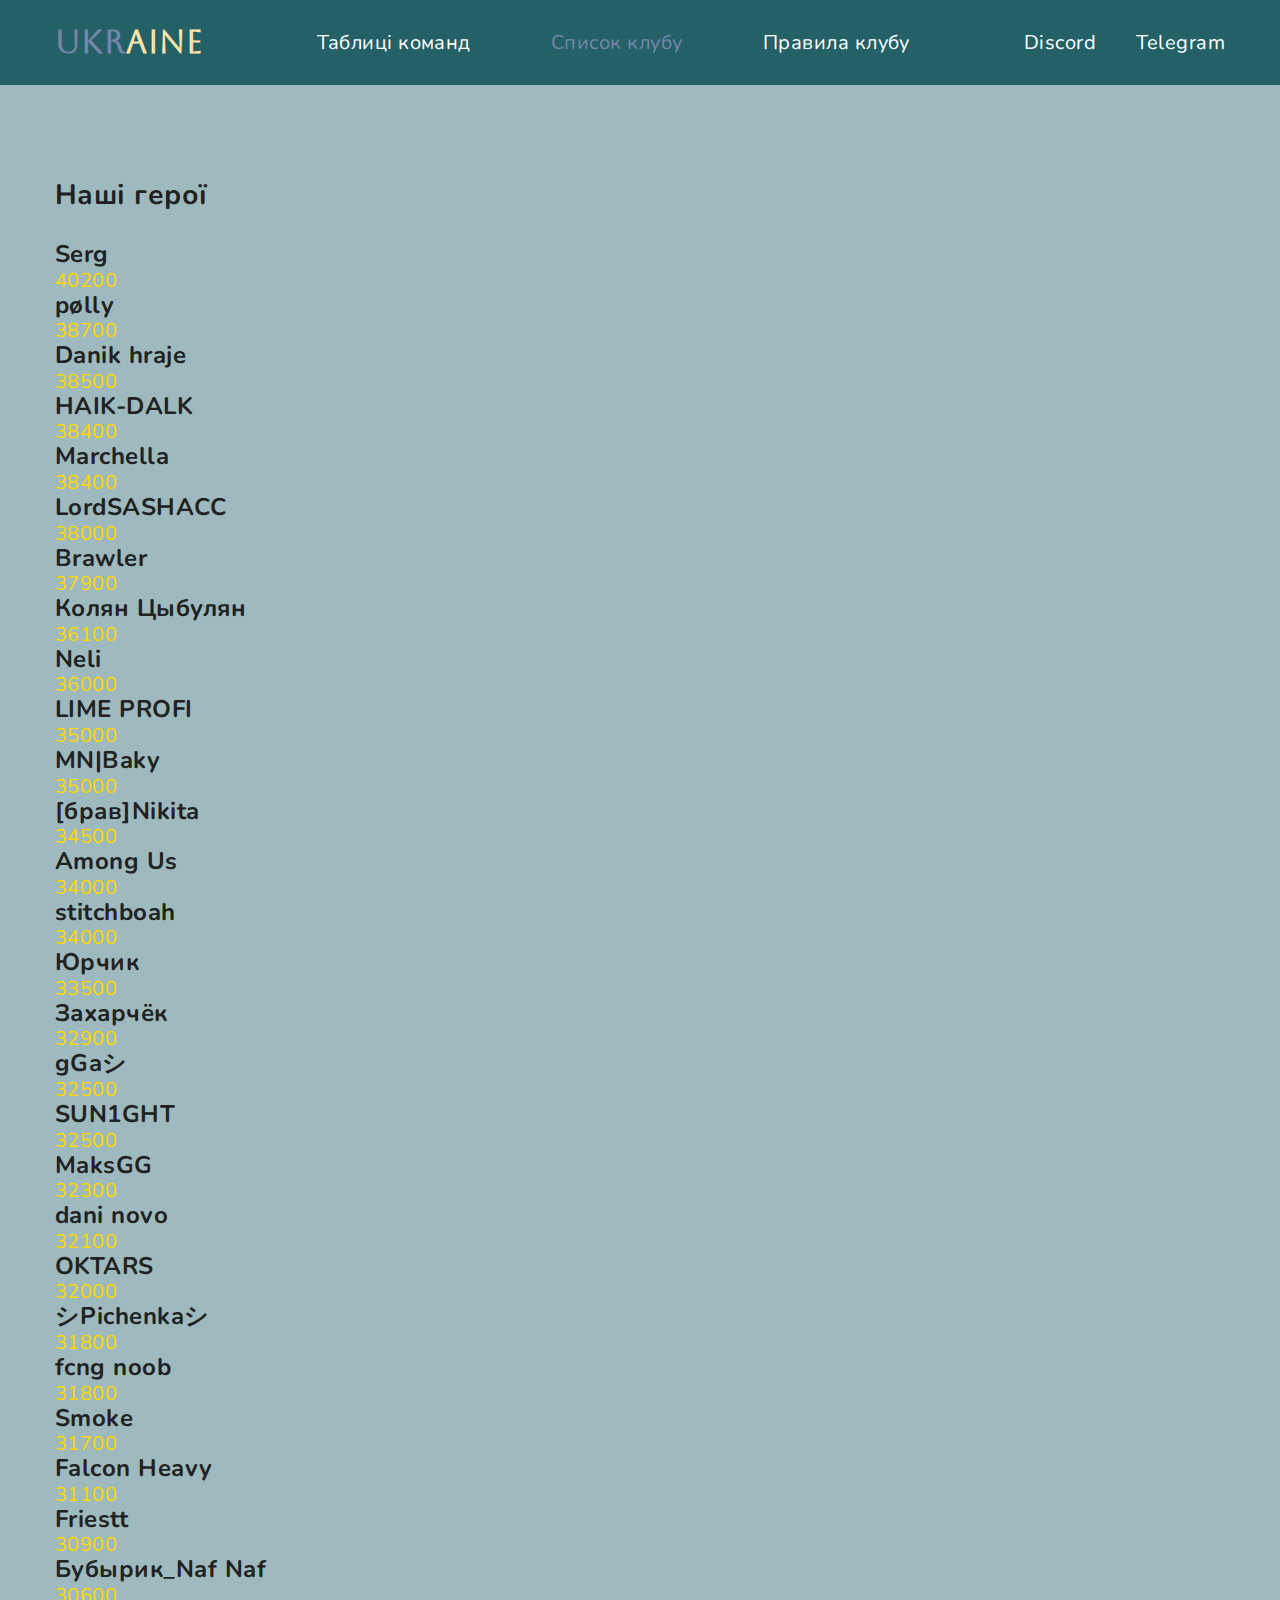
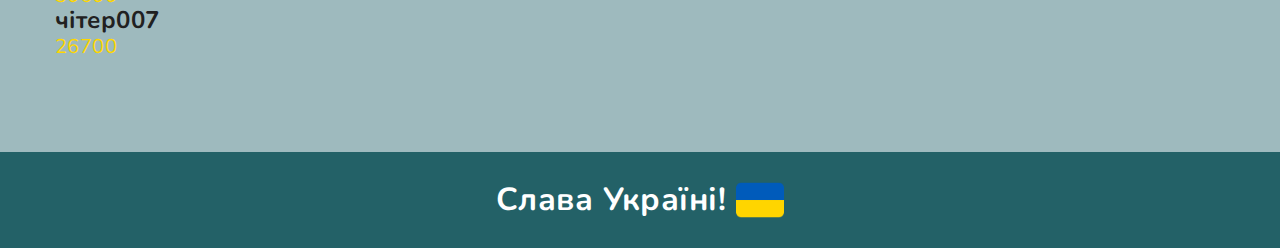
==== commit df38826c: "Update" ====
--- a/peoplelist.html
+++ b/peoplelist.html
@@ -38,14 +38,14 @@
           </ul>
           <div class="link-container">
             <a
-              href="https://discord.com/invite/VqZNtMQt"
+              href="https://discord.gg/KPJcgyn6"
               target="_blank"
               class="discord-link link"
             >
               <span>Discord</span>
             </a>
             <a
-              href="https://t.me/UkraineBsUa"
+              href="https://t.me/+cRrVaevF3j5mMDUy"
               target="_blank"
               class="telegram-link link"
             >
@@ -61,120 +61,116 @@
           <h1 class="heroes">Наші герої</h1>
           <ul class="namelist list">
             <li class="player">
-              <h2 class="player-name">Matroskin</h2>
-              <p class="player-trophy">42200</p>
+              <h2 class="player-name">Serg</h2>
+              <p class="player-trophy">40200</p>
             </li>
             <li class="player">
-              <h2 class="player-name">Krasaw4ik F</h2>
-              <p class="player-trophy">39500</p>
-            </li>
-            <li class="player">
-              <h2 class="player-name">Serg</h2>
+              <h2 class="player-name">pølly</h2>
               <p class="player-trophy">38700</p>
             </li>
             <li class="player">
+              <h2 class="player-name">Danik hraje</h2>
+              <p class="player-trophy">38500</p>
+            </li>
+            <li class="player">
+              <h2 class="player-name">HAIK-DALK</h2>
+              <p class="player-trophy">38400</p>
+            </li>
+            <li class="player">
+              <h2 class="player-name">Marchella</h2>
+              <p class="player-trophy">38400</p>
+            </li>
+            <li class="player">
               <h2 class="player-name">LordSASHACC</h2>
-              <p class="player-trophy">37600</p>
+              <p class="player-trophy">38000</p>
+            </li>
+            <li class="player">
+              <h2 class="player-name">Brawler</h2>
+              <p class="player-trophy">37900</p>
             </li>
             <li class="player">
               <h2 class="player-name">Колян Цыбулян</h2>
               <p class="player-trophy">36100</p>
             </li>
             <li class="player">
-              <h2 class="player-name">Brawler</h2>
-              <p class="player-trophy">35500</p>
+              <h2 class="player-name">Neli</h2>
+              <p class="player-trophy">36000</p>
             </li>
             <li class="player">
-              <h2 class="player-name">Kuzyya</h2>
-              <p class="player-trophy">34100</p>
+              <h2 class="player-name">LIME PROFI</h2>
+              <p class="player-trophy">35000</p>
             </li>
             <li class="player">
-              <h2 class="player-name">Рейк Reiks</h2>
-              <p class="player-trophy">33800</p>
+              <h2 class="player-name">MN|Baky</h2>
+              <p class="player-trophy">35000</p>
             </li>
             <li class="player">
-              <h2 class="player-name">gGa</h2>
+              <h2 class="player-name">[брав]Nikita</h2>
+              <p class="player-trophy">34500</p>
+            </li>
+            <li class="player">
+              <h2 class="player-name">Among Us</h2>
+              <p class="player-trophy">34000</p>
+            </li>
+            <li class="player">
+              <h2 class="player-name">stitchboah</h2>
+              <p class="player-trophy">34000</p>
+            </li>
+            <li class="player">
+              <h2 class="player-name">Юрчик</h2>
+              <p class="player-trophy">33500</p>
+            </li>
+            <li class="player">
+              <h2 class="player-name">Захарчёк</h2>
+              <p class="player-trophy">32900</p>
+            </li>
+            <li class="player">
+              <h2 class="player-name">gGaシ</h2>
               <p class="player-trophy">32500</p>
             </li>
             <li class="player">
-              <h2 class="player-name">LEGENDARYMorkva</h2>
+              <h2 class="player-name">SUN1GHT</h2>
               <p class="player-trophy">32500</p>
             </li>
             <li class="player">
               <h2 class="player-name">MaksGG</h2>
-              <p class="player-trophy">32200</p>
+              <p class="player-trophy">32300</p>
+            </li>
+            <li class="player">
+              <h2 class="player-name">dani novo</h2>
+              <p class="player-trophy">32100</p>
             </li>
             <li class="player">
               <h2 class="player-name">OKTARS</h2>
+              <p class="player-trophy">32000</p>
+            </li>
+            <li class="player">
+              <h2 class="player-name">シPichenkaシ</h2>
               <p class="player-trophy">31800</p>
             </li>
             <li class="player">
-              <h2 class="player-name">QLS|Zeus</h2>
+              <h2 class="player-name">fcng noob</h2>
+              <p class="player-trophy">31800</p>
+            </li>
+            <li class="player">
+              <h2 class="player-name">Smoke</h2>
               <p class="player-trophy">31700</p>
             </li>
             <li class="player">
-              <h2 class="player-name">SUN1GHT</h2>
-              <p class="player-trophy">31300</p>
-            </li>
-            <li class="player">
-              <h2 class="player-name">holdik</h2>
-              <p class="player-trophy">31200</p>
-            </li>
-            <li class="player">
-              <h2 class="player-name">fcng noob</h2>
+              <h2 class="player-name">Falcon Heavy</h2>
               <p class="player-trophy">31100</p>
-            </li>
-            <li class="player">
-              <h2 class="player-name">シPichenkaシ</h2>
-              <p class="player-trophy">31100</p>
-            </li>
-            <li class="player">
-              <h2 class="player-name">Smoke</h2>
-              <p class="player-trophy">31000</p>
             </li>
             <li class="player">
               <h2 class="player-name">Friestt</h2>
               <p class="player-trophy">30900</p>
             </li>
             <li class="player">
-              <h2 class="player-name">Falcon Heavy</h2>
-              <p class="player-trophy">30000</p>
-            </li>
-            <li class="player">
-              <h2 class="player-name">TemptName</h2>
-              <p class="player-trophy">28900</p>
-            </li>
-            <li class="player">
-              <h2 class="player-name">Raf</h2>
-              <p class="player-trophy">28600</p>
-            </li>
-            <li class="player">
               <h2 class="player-name">Бубырик_Naf Naf</h2>
-              <p class="player-trophy">28100</p>
-            </li>
-            <li class="player">
-              <h2 class="player-name">BR|KaGuRa</h2>
-              <p class="player-trophy">27500</p>
-            </li>
-            <li class="player">
-              <h2 class="player-name">Maneki neko</h2>
-              <p class="player-trophy">27000</p>
+              <p class="player-trophy">30600</p>
             </li>
             <li class="player">
               <h2 class="player-name">чітер007</h2>
-              <p class="player-trophy">25700</p>
-            </li>
-            <li class="player">
-              <h2 class="player-name">TSE|FireMortis</h2>
-              <p class="player-trophy">25400</p>
-            </li>
-            <li class="player">
-              <h2 class="player-name">Король</h2>
-              <p class="player-trophy">24900</p>
-            </li>
-            <li class="player">
-              <h2 class="player-name">[KING]Demon</h2>
-              <p class="player-trophy">22700</p>
+              <p class="player-trophy">26700</p>
             </li>
           </ul>
         </div>
--- a/styles/styles.css
+++ b/styles/styles.css
@@ -183,34 +183,29 @@
     justify-content: center;
 }
 
-.team2-table,
-.team3-table,
+.team1-table,
 .team7-table {
     background: #FEE7D2;
     table-layout: fixed;
     width: 165px;
 }
 
-.team2-caption,
-.team3-caption,
+.team1-caption,
 .team7-caption {
     background: #542800;
 }
 
-.team2-th,
-.team3-th,
+.team1-th,
 .team7-th {
     border: 1px solid #542800;
 }
 
-.team2-tr,
-.team3-tr,
+.team1-tr,
 .team7-tr {
     background: #FFF9F3;
 }
 
-.team2,
-.team3,
+.team1,
 .team7 {
     font-size: 16px;
     font-weight: 600;
@@ -218,39 +213,44 @@
     line-height: 30px;
 }
 
-.team1-table,
+.team3-table,
+.team4-table,
 .team5-table,
-.team9-table,
+.team8-table,
 .team10-table {
     background: #DBDFE9;
     table-layout: fixed;
     width: 165px;
 }
 
-.team1-caption,
+.team3-caption,
+.team4-caption,
 .team5-caption,
-.team9-caption,
+.team8-caption,
 .team10-caption {
     background: #162755;
 }
 
-.team1-th,
+.team3-th,
+.team4-th,
 .team5-th,
-.team9-th,
+.team8-th,
 .team10-th {
     border: 1px solid #162755;
 }
 
-.team1-tr,
+.team3-tr,
+.team4-tr,
 .team5-tr,
-.team9-tr,
+.team8-tr,
 .team10-tr {
     background: #FAFAF8;
 }
 
-.team1,
+.team3,
+.team4,
 .team5,
-.team9,
+.team8,
 .team10 {
     font-size: 16px;
     font-weight: 600;
@@ -258,35 +258,35 @@
     line-height: 30px;
 }
 
-.team4-table,
+.team2-table,
 .team6-table,
-.team8-table {
+.team9-table {
     background: #FFF2D5;
     table-layout: fixed;
     width: 165px;
 }
 
-.team4-caption,
+.team2-caption,
 .team6-caption,
-.team8-caption {
+.team9-caption {
     background: #A98538;
 }
 
-.team4-th,
+.team2-th,
 .team6-th,
-.team8-th {
+.team9-th {
     border: 1px solid #A98538;
 }
 
-.team4-tr,
+.team2-tr,
 .team6-tr,
-.team8-tr {
+.team9-tr {
     background: #FFFBF3;
 }
 
-.team4,
+.team2,
 .team6,
-.team8 {
+.team9 {
     font-size: 16px;
     font-weight: 600;
     color: white;
